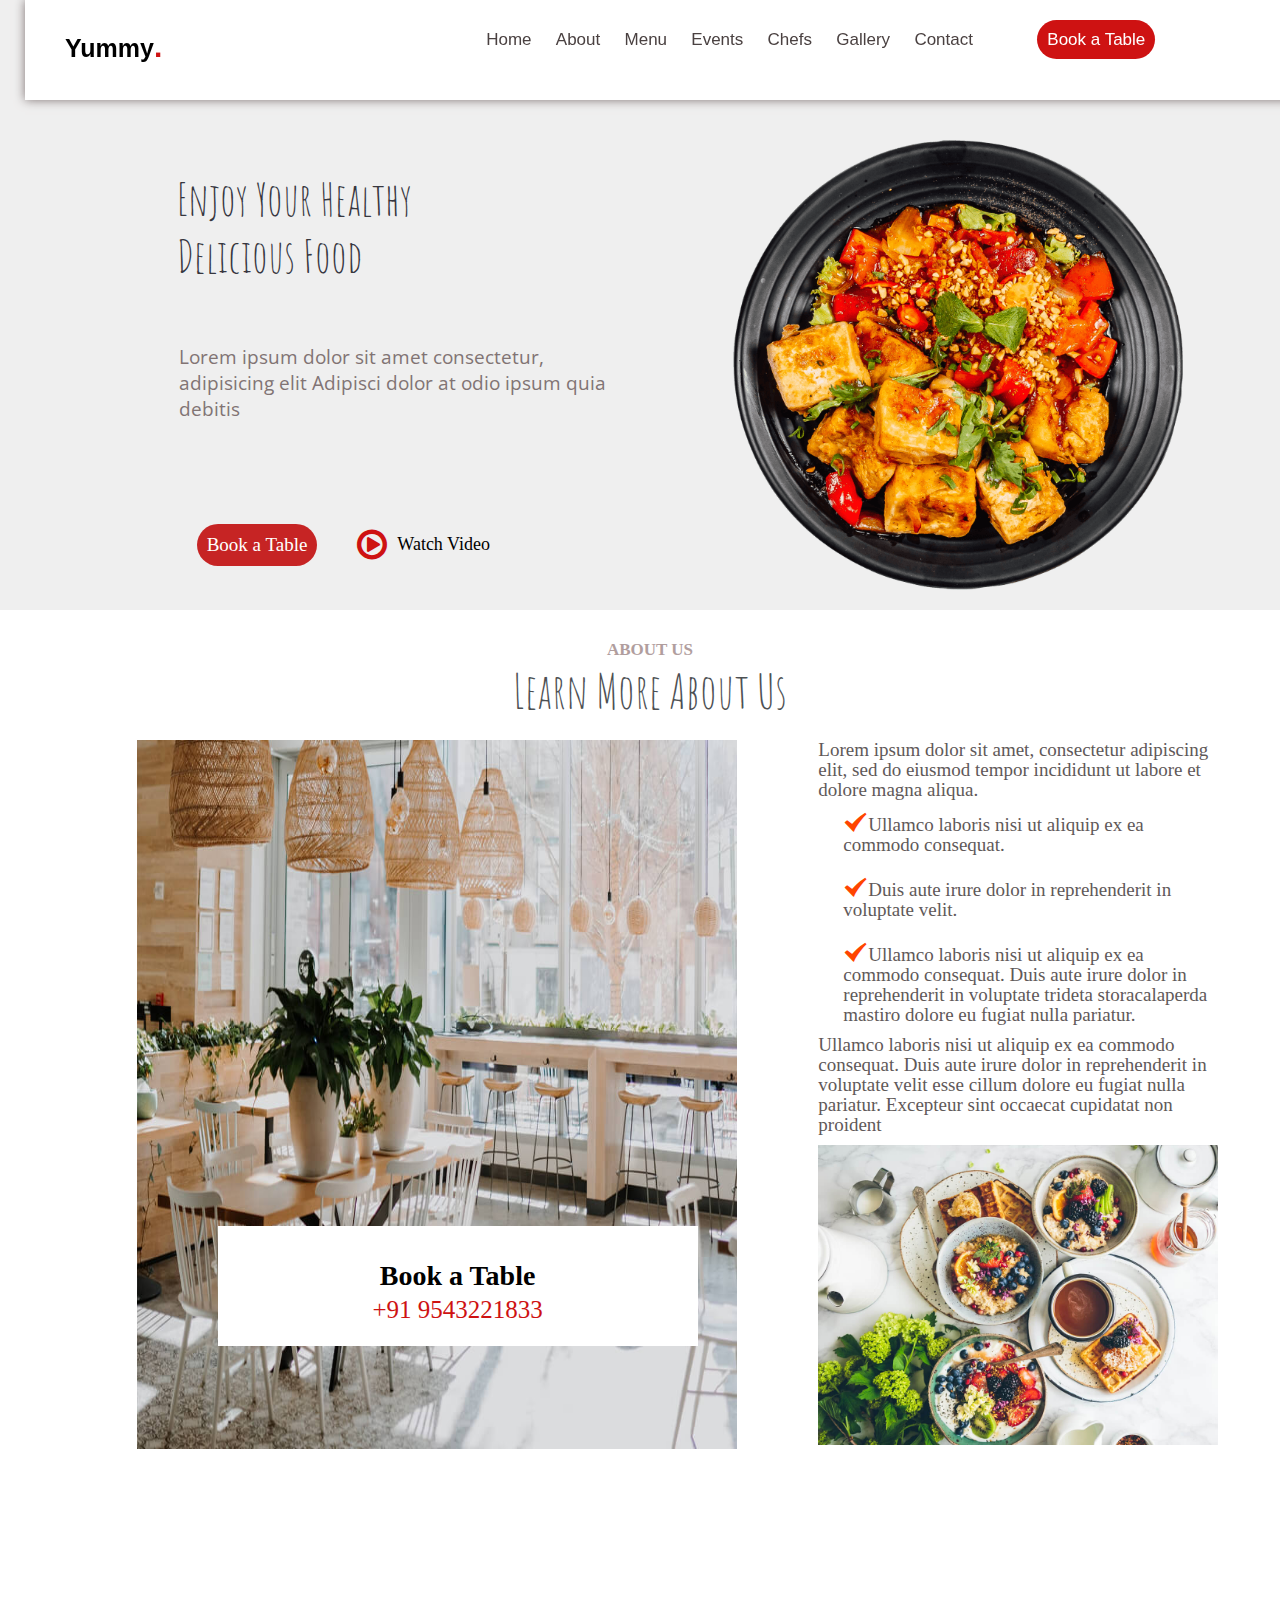
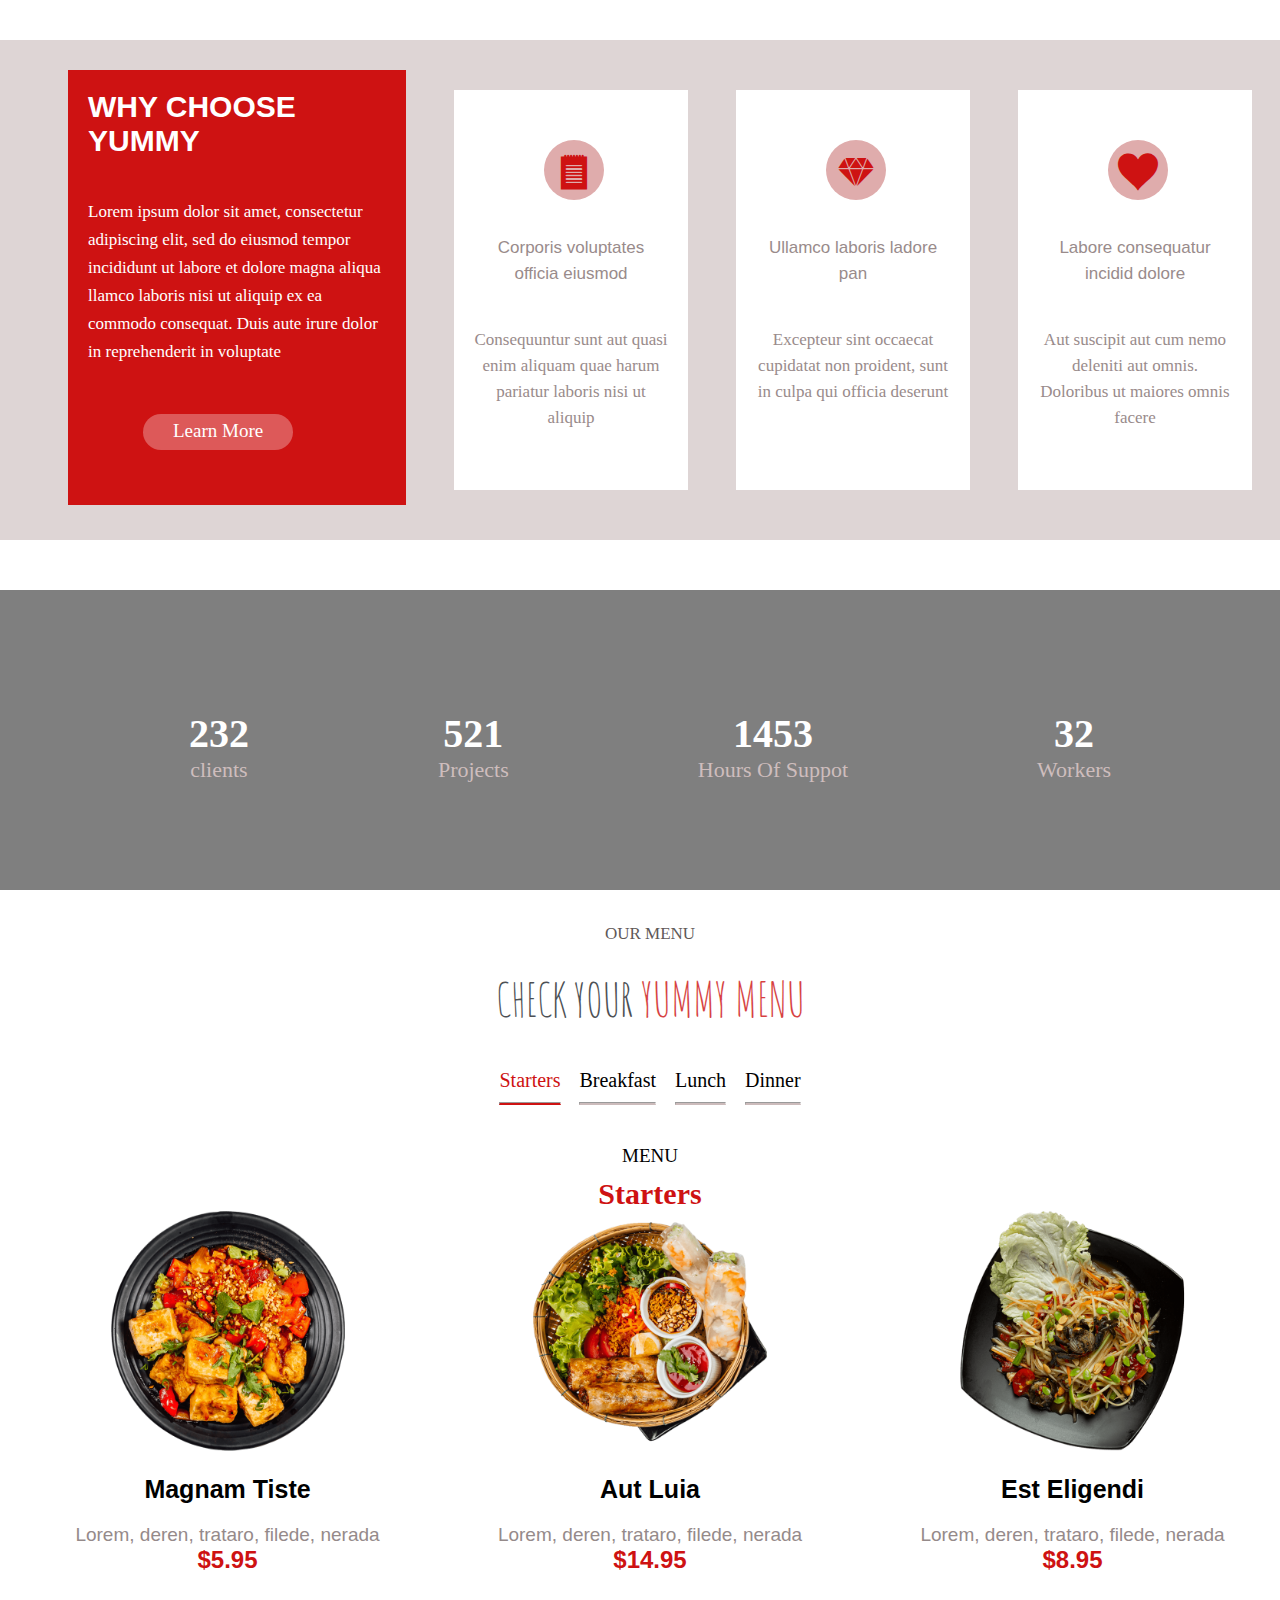
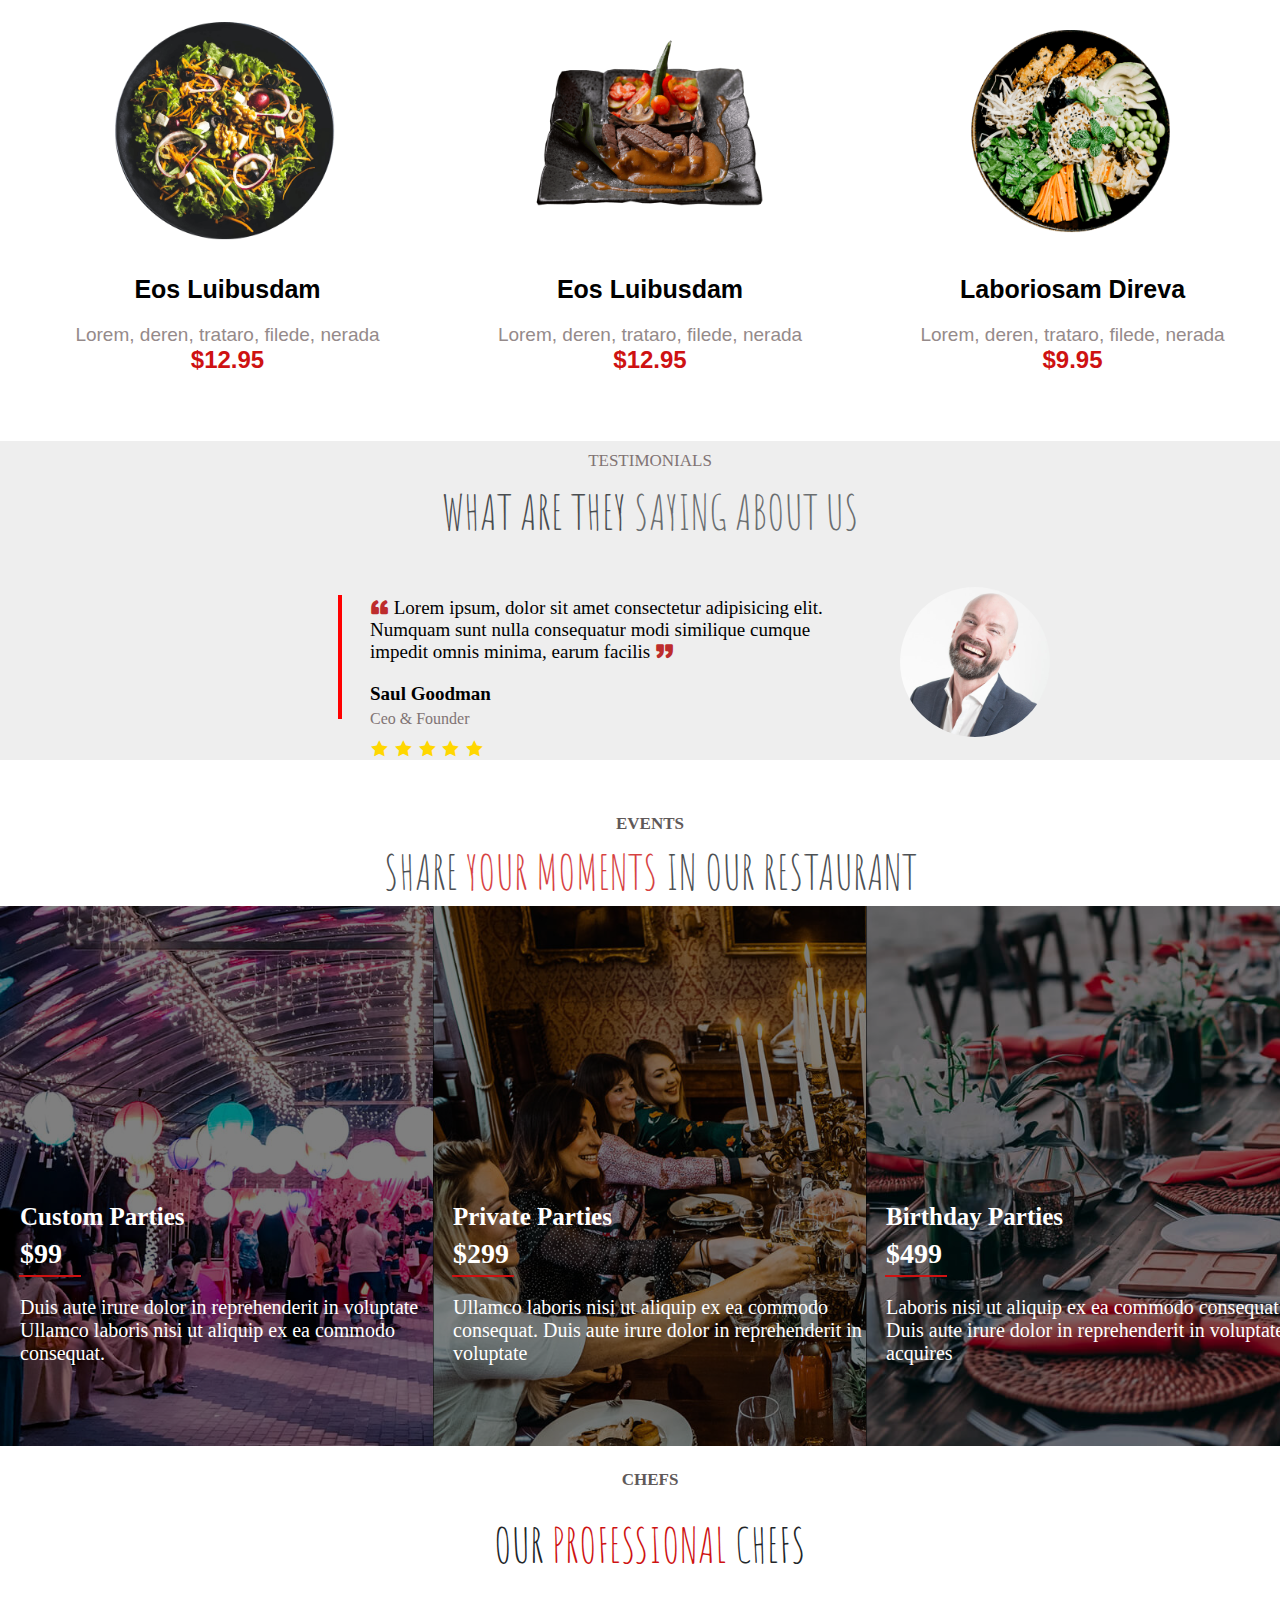
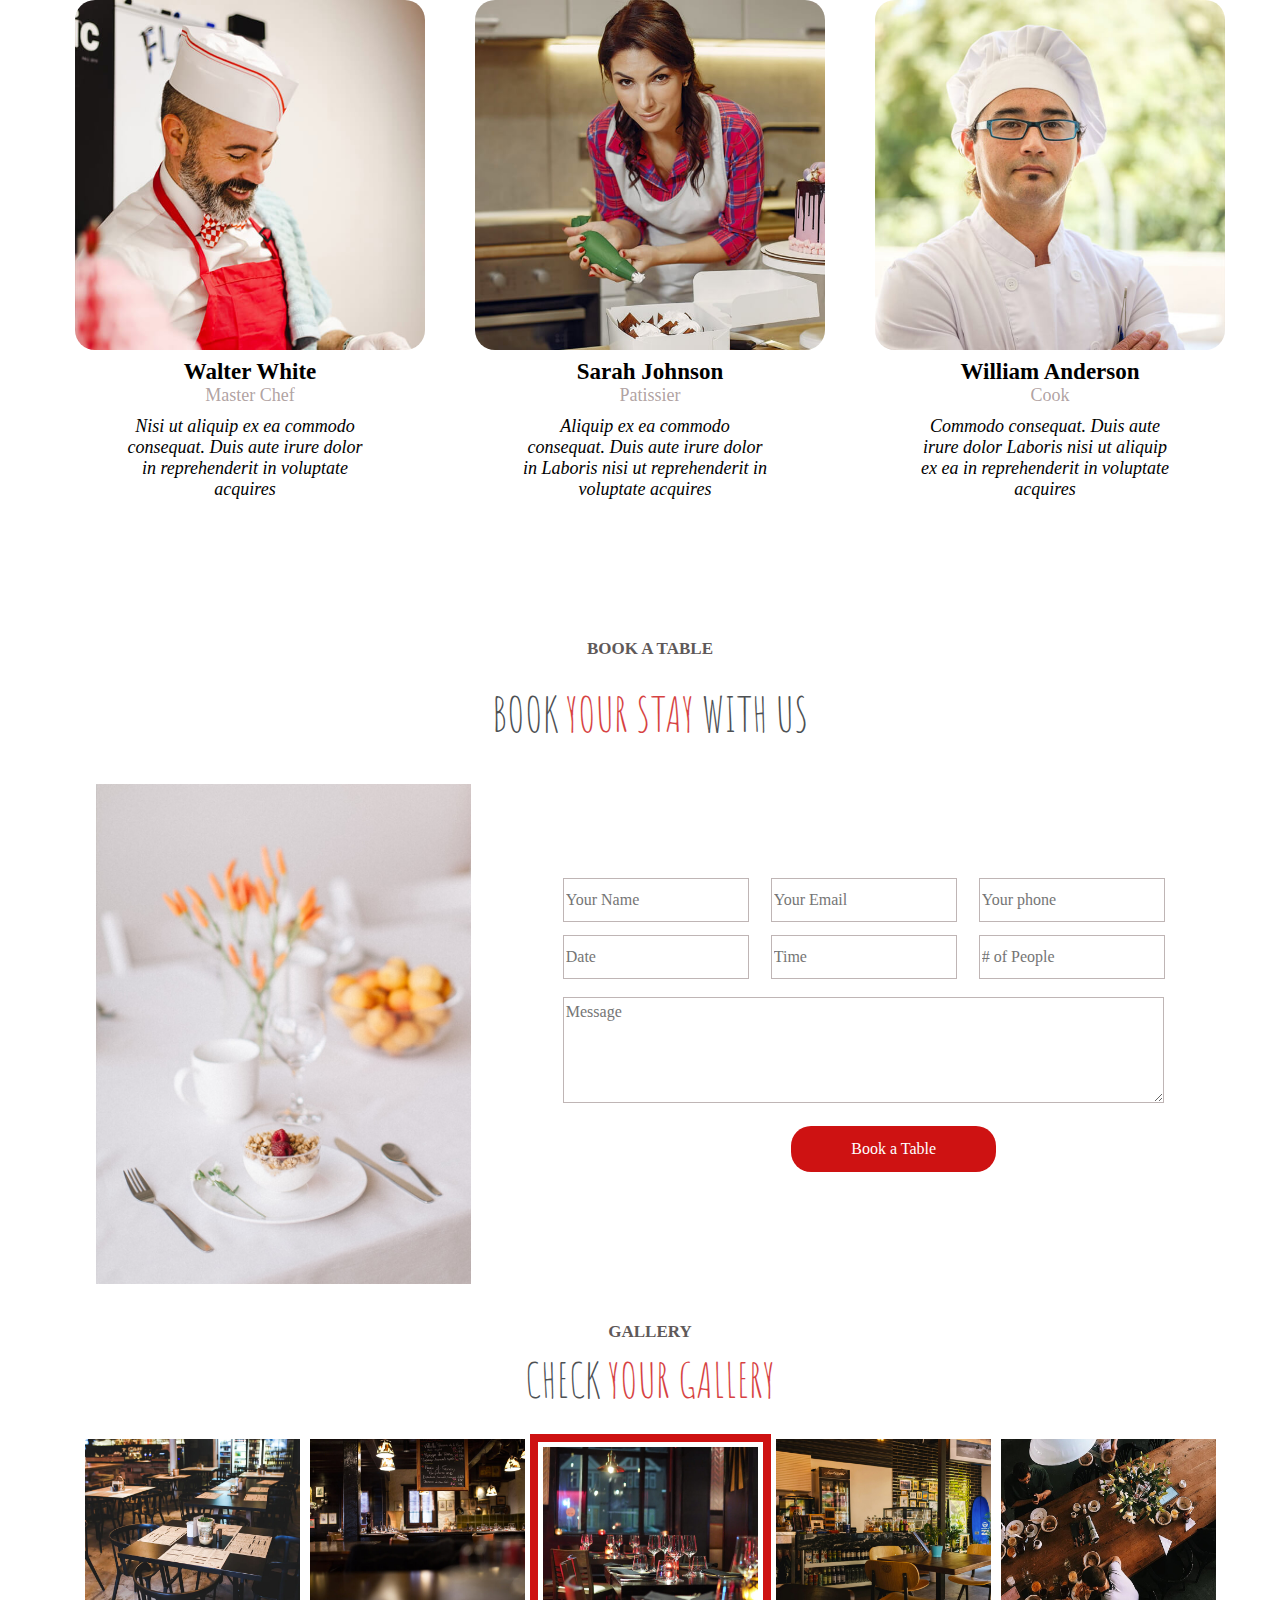
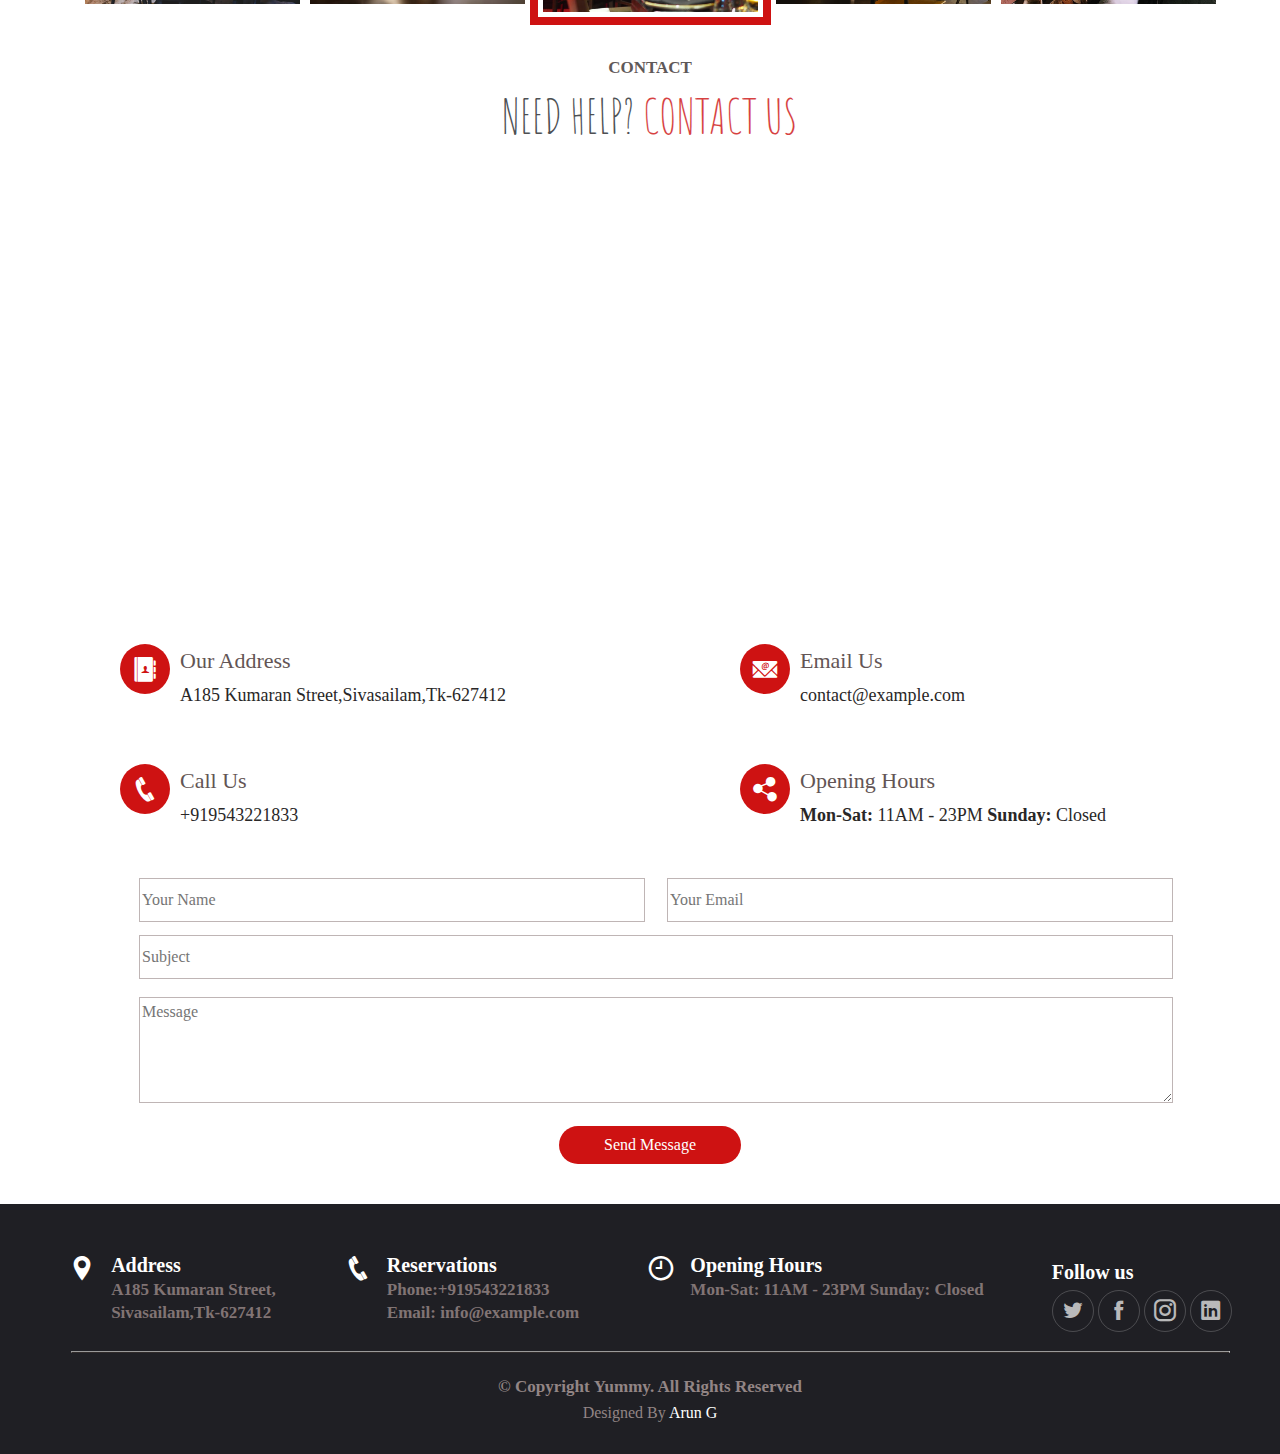
==== index.html @ 662a0ef7 "update" ====
<!DOCTYPE html>
<html>

<head>
    <!DOCTYPE html>
    <html lang="en">

    <head>
        <meta charset="UTF-8">
        <meta http-equiv="X-UA-Compatible" content="IE=edge">
        <meta name="viewport" content="width=device-width, initial-scale=1.0">
        <title> Yummy</title>
        <link rel="stylesheet" href="css/reset.css">
        <link rel="stylesheet" href="css/icofont.css">
        <link rel="stylesheet" href="css/main.css">
        <link rel="stylesheet"
            href="https://cdnjs.cloudflare.com/ajax/libs/font-awesome/4.7.0/css/font-awesome.min.css">
        <link rel="preconnect" href="https://fonts.googleapis.com">
        <link rel="preconnect" href="https://fonts.gstatic.com" crossorigin>
        <link href="https://fonts.googleapis.com/css2?family=Amatic+SC:wght@700&display=swap" rel="stylesheet">
        <link rel="preconnect" href="https://fonts.googleapis.com">
        <link rel="preconnect" href="https://fonts.gstatic.com" crossorigin>
        <link href="https://fonts.googleapis.com/css2?family=Amatic+SC:wght@700&family=Open+Sans:wght@300&display=swap"
            rel="stylesheet">
    </head>

<body>
    <section class="navigation">
        <div class="navigation-logo">
            <h3>Yummy<span><a href="">.</a></span></h3>
        </div>
        <div class="navigation-bar">
            <li class="active"><a href="#home">Home</a>

            </li>
            <li class="active"><a href="#about">About</a>

            </li>
            <li class="active"><a href="#menu">Menu</a>

            </li>
            <li class="active"><a href="#events">Events</a>

            </li>
            <li class="active"><a href="#chefs">Chefs</a>

            </li>
            <li class="active"><a href="#gallery">Gallery</a>

            </li>
            <li class="active"><a href="#contact">Contact</a>

            </li>



        </div>
        <div class="book-table"><a href="#">Book a Table</a>
        </div>
    </section>
    <section class="container">
        <section class="healthy" id="home">
            <div class="healthy-left">
                <h3>Enjoy Your Healthy Delicious Food</h3>
                <p>Lorem ipsum dolor sit amet consectetur, adipisicing elit
                    Adipisci dolor at odio ipsum quia debitis</p>

                <div class="book-watch">
                    <a class="book-a-table" href="btn-primary">Book a Table</a>
                    <i class="fa fa-play-circle-o" aria-hidden="true"></i>
                    <a class="watch-video" href="">Watch Video</a>
                </div>
            </div>
            <div class="healthy-image">
                <img class="paneer" src="./pic/paneer.png" width="100%" height="100%">
            </div>
        </section>

        <!-- ABOUT US -->
        <section class="about-us" id="about">
            <section class="about-header">
                <h2>ABOUT US</h2>
                <p>Learn More <span class="red-about">About Us</span></p>

            </section>
            <div class="about-leftright">
                <div class="about-left">
                    <img class="sunshine-img" src="./pic/sunshine.jpg" width="100%" height="100%">
                </div>
                <div class="about-whitebox">
                    <h2>Book a Table</h2>
                    <p>+91 9543221833</p>

                </div>
                <div class="about-right">
                    <div class="about-right-top">
                        <p>Lorem ipsum dolor sit amet, consectetur adipiscing elit,
                            sed do eiusmod tempor incididunt ut labore et dolore magna aliqua.</p>
                        <p class="points"><i class="icofont-tick-mark"></i>Ullamco laboris nisi ut aliquip ex ea commodo
                            consequat.</p>
                        <p class="points"><i class="icofont-tick-mark"></i>Duis aute irure dolor in reprehenderit in
                            voluptate velit.</p>
                        <p class="points"><i class="icofont-tick-mark"></i>Ullamco laboris nisi ut aliquip ex ea commodo
                            consequat.
                            Duis aute irure dolor in reprehenderit in voluptate
                            trideta storacalaperda mastiro dolore eu fugiat nulla pariatur.</p>
                        <p>Ullamco laboris nisi ut aliquip ex ea commodo consequat.
                            Duis aute irure dolor in reprehenderit in voluptate velit
                            esse cillum dolore eu fugiat nulla pariatur.
                            Excepteur sint occaecat cupidatat non proident</p>
                    </div>
                    <div class="about-right-bottom">
                        <img src="./pic/fruits.jpg" width="100%" height="100%">
                    </div>


                </div>
            </div>
        </section>
        <!-- WHY CHOOSE YUMMY -->
        <section class="why-choose-yummy">
            <div class="why-learn">
                <h2>WHY CHOOSE YUMMY</h2>
                <p>Lorem ipsum dolor sit amet, consectetur adipiscing elit,
                    sed do eiusmod tempor incididunt ut labore et dolore magna aliqua
                    llamco laboris nisi ut aliquip ex ea commodo consequat.
                    Duis aute irure dolor in reprehenderit in voluptate </p>
                <a href="#">Learn More</a>
            </div>
            <div class="why-choose-boxes2">
                <div class="box2-bg-color">
                    <i class="icofont-notepad"></i>
                </div>
                <p class="why-subtitle">Corporis voluptates officia eiusmod</p>
                <p>Consequuntur sunt aut quasi enim aliquam quae harum pariatur laboris nisi ut aliquip</p>
            </div>
            <div class="why-choose-boxes3">
                <div class="box3-bg-color">
                    <i class="icofont-diamond"></i>
                </div>
                <p class="why-subtitle">Ullamco laboris ladore pan</p>
                <p> Excepteur sint occaecat cupidatat non proident, sunt in culpa qui officia deserunt</p>
            </div>
            <div class="why-choose-boxes4">
                <div class="box4-bg-color">
                    <i class="icofont-heart-alt"></i>
                </div>
                <p class="why-subtitle">Labore consequatur incidid dolore</p>
                <p>Aut suscipit aut cum nemo deleniti aut omnis. Doloribus ut maiores omnis facere</p>
            </div>
        </section>
        <!-- NUMBERS -->
        <section class="numbers">
            <div class="number-bg-img">
                <div class="number-bg-color">
                    <div class="numbers-content">
                        <div class="four-numbers-1">
                            <h6>232</h6>
                            <p>clients</p>
                        </div>
                        <div class="four-numbers-2">
                            <h6>521</h6>
                            <p>Projects</p>
                        </div>
                        <div class="four-numbers-3">
                            <h6>1453</h6>
                            <p>Hours Of Suppot</p>
                        </div>
                        <div class="four-numbers-4">
                            <h6>32</h6>
                            <p>Workers</p>
                        </div>
                    </div>
                </div>
            </div>
        </section>
        <!-- CHECK YOUR YUMMY MENU -->

        <section class="check-yummy" id="menu">
            <div class="check-yummy-header">
                <p class="our-menu">OUR MENU</p>
                <p class="check-your">CHECK YOUR <span class="yummy-menu"> YUMMY MENU</span></p>
                <div class="check-list">
                    <div class="starters">Starters
                        <hr class="food-line">
                    </div>
                    <div class="breakfast">Breakfast
                        <hr class="food-underline">
                    </div>
                    <div class="lunch">Lunch
                        <hr class="food-underline">
                    </div>
                    <div class="dinner">Dinner
                        <hr class="food-underline">
                    </div>
                </div>
                <div class="starter-heading">
                    <p class="menu">MENU</p>
                    <h5>Starters</h5>
                </div>
                <div class="starter-item">
                    <div class="menu-item">
                        <img src="./pic/menu-item1.png" width="60%" height="60%">
                        <h6>Magnam Tiste</h6>
                        <p> Lorem, deren, trataro, filede, nerada</p>
                        <span class="rate">$5.95</span>
                    </div>
                    <div class="menu-item">
                        <img src="./pic/menu-item-2.png" width="60%" height="60%">
                        <h6>Aut Luia </h6>
                        <p> Lorem, deren, trataro, filede, nerada</p>
                        <span class="rate">$14.95</span>
                    </div>
                    <div class="menu-item">
                        <img src="./pic/menu-item3.png" width="60%" height="60%">
                        <h6>Est Eligendi</h6>
                        <p> Lorem, deren, trataro, filede, nerada</p>
                        <span class="rate">$8.95</span>
                    </div>
                    <div class="menu-item">
                        <img src="./pic/menu-item4.png" width="60%" height="60%">
                        <h6>Eos Luibusdam</h6>
                        <p>Lorem, deren, trataro, filede, nerada</p>
                        <span class="rate"> $12.95</span>
                    </div>
                    <div class="menu-item">
                        <img src="./pic/menu-item5.png" width="60%" height="60%">
                        <h6>Eos Luibusdam</h6>
                        <p>Lorem, deren, trataro, filede, nerada</p>
                        <span class="rate">$12.95</span>
                    </div>
                    <div class="menu-item">
                        <img src="./pic/menu-item6.png" width="60%" height="60%">
                        <h6>Laboriosam Direva </h6>
                        <p>Lorem, deren, trataro, filede, nerada</p>
                        <span class="rate"> $9.95</span>
                    </div>
                </div>
            </div>
        </section>

        <!-- TESTIMONIAL -->
        <section class="testimonial">
            <div class="testi-header">
                <p class="testi-title">TESTIMONIALS</p>
                <p class="testi-what">WHAT ARE THEY <span class="testi-saying">SAYING ABOUT US</span></p>
            </div>
            <div class="testi-content">
                <div class="testi-vr-text">
                    <div class="testi-vr-line"></div>
                    <div class="testi-text">
                        <p><i class="icofont-quote-left"></i> Lorem ipsum, dolor sit amet consectetur adipisicing elit.
                            Numquam sunt nulla consequatur modi similique cumque impedit omnis minima, earum facilis
                            <i class="icofont-quote-right"></i>
                        </p>
                        <h5>Saul Goodman</h5>
                        <p class="testi-ceo">Ceo & Founder</p>

                        <div class="testi-staricon">
                            <i class="icofont-star"></i>
                            <i class="icofont-star"></i>
                            <i class="icofont-star"></i>
                            <i class="icofont-star"></i>
                            <i class="icofont-star"></i>
                        </div>
                    </div>
                </div>
                <div class="testi-img">
                    <img src="./pic/testimonials-1.jpg" width="100%" height="100%">
                </div>
            </div>

        </section>

        <!-- EVENTS -->
        <section class="events" id="events">
            <div class="events-header">
                <h6>EVENTS</h6>
                <p>SHARE<span class="events-moments"> YOUR MOMENTS </span>IN OUR RESTAURANT</p>
            </div>

            <div class="events-images">
                <div class="events1">
                    <div class="events-img1">
                        <div class="events-bg-color"></div>
                    </div>
                    <div class="events-parties">
                        <h5>Custom Parties</h5>
                        <span>$99</span>
                        <p>Duis aute irure dolor in reprehenderit in voluptate
                            Ullamco laboris nisi ut aliquip ex ea commodo consequat.
                        </p>
                    </div>

                </div>
                <div class="events2">
                    <div class="events-img2">
                        <div class="events-bg-color"></div>
                    </div>
                    <div class="events-parties">
                        <h5> Private Parties </h5>
                        <span>$299</span>
                        <p>Ullamco laboris nisi ut aliquip ex ea commodo consequat.
                            Duis aute irure dolor in reprehenderit in voluptate</p>

                    </div>
                </div>
                <div class="events3">
                    <div class="events-img3">
                        <div class="events-bg-color"></div>
                    </div>
                    <div class="events-parties">
                        <h5>Birthday Parties</h5>
                        <span>$499</span>

                        <p> Laboris nisi ut aliquip ex ea commodo consequat.
                            Duis aute irure dolor in reprehenderit in voluptate acquires</p>
                    </div>
                </div>
            </div>
        </section>

        <!-- CHEFS -->

        <section class="chefs" id="chefs">
            <div class="chefs-header">
                <h6>CHEFS</h6>
                <p>OUR <span> PROFESSIONAL </span> CHEFS</p>
            </div>
            <div>
                <div class="chefs-about">
                    <div class="chefs-1st-box">
                        <div class="chefs-about-seperate">
                            <div class="chefs-img">
                                <img src="./pic/chefs-1.jpg" width="350px" height="350px">
                                <div class="chefs-icon">
                                    <a href=""> <i class="icofont-twitter"></i></a>
                                    <a href=""> <i class="icofont-facebook"></i></a>
                                    <a href=""> <i class="icofont-instagram"></i></a>
                                    <a href=""> <i class="icofont-linkedin"></i></a>
                                </div>
                            </div>

                            <div class="chefs-content1">
                                <h6>Walter White</h6>
                                <span>Master Chef</span>
                            </div>
                            <div class="chefs-content-para">
                                <p>Nisi ut aliquip ex ea commodo consequat.
                                    Duis aute irure dolor in reprehenderit in voluptate acquires</p>
                            </div>
                        </div>
                    </div>


                    <div>
                        <div class="chefs-2nd-box">
                            <div class="chefs-about-seperate">
                                <div class="chefs-img">
                                    <img src="./pic/chefs-2.jpg" width="350px" height="350px">
                                    <div class="chefs-icon">
                                        <a href=""> <i class="icofont-twitter"></i></a>
                                        <a href=""> <i class="icofont-facebook"></i></a>
                                        <a href=""> <i class="icofont-instagram"></i></a>
                                        <a href=""> <i class="icofont-linkedin"></i></a>
                                    </div>
                                </div>
                                <div class="chefs-content2">
                                    <h6>Sarah Johnson</h6>
                                    <span>Patissier</span>
                                </div>
                                <div class="chefs-content-para">

                                    <p>Aliquip ex ea commodo consequat.
                                        Duis aute irure dolor in Laboris nisi ut reprehenderit in voluptate acquires</p>
                                </div>
                            </div>
                        </div>
                    </div>

                    <div class="chefs-3rd-box">
                        <div class="chefs-about-seperate">
                            <div class="chefs-img">
                                <img src="./pic/chefs-3.jpg" width="350px" height="350px">
                                <div class="chefs-icon">
                                    <a href=""><i class="icofont-twitter"></i></a>
                                    <a href=""><i class="icofont-facebook"></i></a>
                                    <a href=""><i class="icofont-instagram"></i></a>
                                    <a href=""><i class="icofont-linkedin"></i></a>
                                </div>
                            </div>
                            <div class="chefs-content3">
                                <h6>William Anderson</h6>
                                <span>Cook</span>
                            </div>
                            <div class="chefs-content-para">

                                <p> Commodo consequat.
                                    Duis aute irure dolor Laboris nisi ut aliquip ex ea in reprehenderit in voluptate
                                    acquires</p>
                            </div>
                        </div>
                    </div>
                </div>
            </div>
        </section>

        <section class="book-your-stay">
            <div class="book-your-stay-header">
                <h6>BOOK A TABLE</h6>
                <p>BOOK<span> YOUR STAY </span>WITH US</p>
            </div>
            <div class="book-your-stay-whole">
                <div class="book-your-stay-left">
                    <img src="./pic/reservation.jpg" width="375px" height="500px">
                </div>
                <div class="book-your-stay-right">
                    <div class="book-your-stay-details">

                        <input type="text" placeholder="Your Name">

                        <input type="text" placeholder="Your Email">

                        <input type="text" placeholder="Your phone">

                        <input type="text" placeholder="Date">

                        <input type="text" placeholder="Time">

                        <input type="number" placeholder="# of People">

                        <textarea type="text" placeholder="Message"></textarea>

                    </div>
                    <div class="book-your-section-table">
                        <a href="#">Book a Table</a>
                    </div>

                </div>
            </div>
            <div></div>
        </section>

        <section class="gallery" id="gallery">
            <div class="gallery-header">
                <h6>GALLERY</h6>
                <p>CHECK <span> YOUR GALLERY</span></p>
            </div>
            <div class="gallery-image">
                <img src="./pic/gallery-1.jpg" width="215px" height="165px">
                <img src="./pic/gallery-2.jpg" width="215px" height="165px">
                <img class="gallery-img3" src="./pic/gallery-3.jpg" width="215px" height="165px">
                <img src="./pic/gallery-4.jpg" width="215px" height="165px">
                <img src="./pic/gallery-5.jpg" width="215px" height="165px">
            </div>
            <div></div>
        </section>

        <!--CONTACT  -->
        <section class="contact" id="contact">
            <div class="contact-header">
                <h6>CONTACT</h6>
                <p> NEED HELP? <span> CONTACT US </span></p>

            </div>
            <div class="google-map">
                <iframe
                    src="https://www.google.com/maps/embed?pb=!1m18!1m12!1m3!1d15772.128743471194!2d77.33632561630859!3d8.783042005247383!2m3!1f0!2f0!3f0!3m2!1i1024!2i768!4f13.1!3m3!1m2!1s0x3b04303a6b3d0dbf%3A0xd566bd10bfb5b47f!2sSivasaailam%2C%20Tamil%20Nadu%20627412!5e0!3m2!1sen!2sin!4v1658298157027!5m2!1sen!2sin"
                    width="600" height="450" style="border:0;" allowfullscreen="" loading="lazy"
                    referrerpolicy="no-referrer-when-downgrade"></iframe>
            </div>
            <div class="contact-content">
                <div class="contact-content-details">
                    <div class="contact-icon-bg">
                        <i class="icofont-address-book"></i>
                    </div>
                    <p>Our Address <br><span>A185 Kumaran Street,Sivasailam,Tk-627412</span></p>
                </div>
                <div class="contact-content-details">
                    <div class="contact-icon-bg">
                        <i class="icofont-email"></i>
                    </div>
                    <p>Email Us <br> <span>contact@example.com</span></p>
                </div>
                <div class="contact-content-details">
                    <div class="contact-icon-bg">
                        <i class="icofont-phone"></i>
                    </div>
                    <p>Call Us <br><span>+919543221833</span></p>
                </div>
                <div class="contact-content-details">
                    <div class="contact-icon-bg">
                        <i class="icofont-share"></i>
                    </div>
                    <p>Opening Hours <br><span><b> Mon-Sat: </b>11AM - 23PM<b> Sunday:</b> Closed</span></p>
                </div>
            </div>
            <div class="contact-form">
                <input class="contact-name" type="text" placeholder="Your Name">
                <input class="contact-name" type="text" placeholder="Your Email">
                <input class="contact-subject" type="text" placeholder="Subject">
                <textarea class="contact-message" type="text" placeholder="Message"></textarea>
            </div>
            <div class="contact-send-msg">
                <a href="#">Send Message</a>
            </div>

        </section>

        <!--COPYRIGHTS -->
        <section class="copyright">
            <div class="copyright-section">
                <div class="copyright-content">
                    <div class="copyright-text">
                        <i class="icofont-location-pin"></i>
                        <p></i>Address <br><span>A185 Kumaran
                                Street,<br>Sivasailam,Tk-627412</span></p>
                    </div>
                    <div class="copyright-text">
                        <i class="icofont-phone"></i>
                        <p> Reservations <br><span><b> Phone:</b>+919543221833
                                <br><b>Email:</b> info@example.com</span></p>
                    </div>
                    <div class="copyright-text">
                        <i class="icofont-clock-time"></i>
                        <p>Opening Hours <br><span><b> Mon-Sat: </b>11AM - 23PM<b>
                                    Sunday:</b> Closed</span></p>
                    </div>
                    <div class="copyright-follow">
                        <p>Follow us</p>
                        <div class="copyright-follow-icon">

                            <a href="" class="twitter"><i class="icofont-twitter"></i></a>

                            <a href="" class="fb"><i class="icofont-facebook"></i></a>

                            <a href="" class="insta"><i class="icofont-instagram"></i></a>

                            <a href="" class="linkedin"><i class="icofont-linkedin"></i></a>
                        </div>
                    </div>
                </div>
                <hr class="copyright-line">
                <div class="copyright-last">

                    <h6>© Copyright <b>Yummy.</b> All Rights Reserved</h6>
                    <p>Designed By <span>Arun G</span></p>
                </div>

            </div>
            </div>
        </section>
    </section>

</body>

</html>
---- css/main.css ----
.container{
    width: 1300px;
    margin: auto;
}
.navigation{
    display: flex;
    justify-content: space-between;
    width: 1300px;
    height: 100px;
    margin-left: 25px; 
    font-family: "Inter", sans-serif;;
    position: fixed;
    z-index: 99;
    box-shadow: #817474 0px 0px 10px;
    background-color: #fff;
}
.navigation-logo{
    padding: 20px;
    width: 400px;
    font-size: 25px;
    font-weight: 400;
    color: rgb(0,0,0);
    margin:10px 0px 0px 20px;
}
.navigation-logo span a{
    color: #ce1212;
    font-size: larger;
    text-decoration: none;
}
.navigation-bar{
    position: relative;
    display: flex;
    width: 600px;
    justify-content: space-evenly;
    padding: 20px;
    margin-top: 10px;
    list-style: none;
    font-size: 17px;
}
.book-table {
    width: 300px;
    padding: 20px;
    margin-top: 10px;
}
.book-table a{
    text-decoration: none;
    color: #fff;
    background-color: #ce1212;
    text-decoration: none;
    border-radius: 22px;
    padding: 10px;
    font-size: 17px;
}
.book-table a:hover{
    background-color: #bc4343;
    transition: 0.6s;
}
.active{
    position: relative;
}
.active::after{
    content:"";
    display: inline-block;
    position: absolute;
    bottom: 20px;
    left: 0;
    width: 0;
    height: 2px;
    background-color: #ce1212;
    transition: all 0.2s;
}
.active:hover:after{
    width: 100%;
}
.navigation-bar li a{
    text-decoration: none;
    color: rgb(74, 65, 65);
}
.navigation-bar li a:hover{
    color: rgb(0, 0, 0);
    font-weight: 510;
    
}
.navigation-bar li:hover .line {
    transition: 0.5s;
    opacity: 1;
    border:1px solid #ce1212;
    width: 50px;
}
.healthy {
    background-color: #EEEE;
    padding-top: 110px;
    display: flex;
    justify-content: space-evenly;
    width:1300px;
    height: 500px;
}
.healthy-left{
    width: 500px;
}
.healthy-left h3{
    font-size: 45px;
    color: #37373f;
    padding: 60px;
    width: 300px;
    font-family: "Amatic SC", sans-serif;
    font-weight: 400;
}
.healthy-left p{
    margin-left: 62px;
    font-size: 19px;
    color: rgb(129, 116, 116);
    font-family:"Open Sans", system-ui, -apple-system, "Segoe UI", 
    Roboto, "Helvetica Neue", Arial, "Noto Sans", "Liberation Sans", 
    sans-serif, "Apple Color Emoji",
    "Segoe UI Emoji", "Segoe UI Symbol", "Noto Color Emoji";

}
.book-watch{
    padding: 30px 0px 0px 80px;
    display: flex;
}
.book-a-table{
    color: #fff;
    background-color: #c62424;
    text-decoration: none;
    border-radius: 22px;
    font-size: 19px;
    text-align: center;
    margin-top: 72px;
    padding: 10px;
}
.book-watch .book-a-table:hover{
    background-color: #bc4343;
    transition: 0.6s;
}
.watch-video:hover{
    color: #ce1212;
    transition: 0.6s;
}
.book-watch i{
    margin:75px 0px 0px 40px ;
    font-size: 35px;
    color:#ce1212;
}
.watch-video{
    color: rgb(0,0,0);
    font-size: 18px;
    transition: 0.5s;
    text-decoration: none;
    padding: 10px;
    margin-top:72px ;
}   
.healthy-right{
    width: 400px;
    height: 500px;
    padding: 30px;
}
.paneer{
    height: 450px;
    margin-top: 30px;
}
/* ABOUT US */
.about-us{
    width: 1300px;
    margin-top: 30px;
    height: 1000px;
}
.about-header{
    text-align: center;
    color:black;
    height: 100px;
    width: 100%;
}
.about-header h2{
    font-size: 17px;
    color: rgb(177, 158, 158);
}
.about-header p{
    font-size: 48px;
    font-weight: 400; 
    color: #212529;;  
    font-family: "Amatic SC", sans-serif;
    opacity: 0.8;
}
.red-about{
    color: #c62424;
    font-weight: 400; 
    color: #212529;;  
    font-family: "Amatic SC", sans-serif;
}
.about-leftright{
    display: flex;
    justify-content: space-evenly;
}
.about-left{
    width: 600px;
    margin-left: 55px;
    position: relative;
    top: 0;
    right: 0;
}
.about-whitebox{
    background-color: #fff; 
    width: 480px;
    height: 120px;
    position: absolute;
    left: 17%;
    margin-top: 38%;
    text-align: center;
}
.about-whitebox h2{
    color: rgb(0, 0, 0);
    font-size: 28px;
    line-height: 40px;
    margin-top: 30px;
}
.about-whitebox p{
    color:#ce1212;
    font-size: 25px;
}
.about-right{
    width: 400px;
    color: #5f5959;

}
.points{
    padding: 10px;
    margin-left: 15px;
}
.icofont-tick-mark{
    font-size: 25px;
    color: #ff4500;
}
.about-right-top p{
    font-size: 19px;
    line-height:20px ;
}
.about-right-bottom{
    margin-top: 10px;
}
/* WHY CHOOSE YUMMY */
.why-choose-yummy{
    width: 1300px;
    display: flex;
    height: 500px;
    justify-content: space-evenly;
    background-color: rgba(146, 117, 117, 0.3);
}
.why-learn{
    width: 26%;
    height: 435px;
    background-color: #ce1212;
    color: #fff;
    margin:30px 0px 0px  20px;
}
.why-learn h2{
    font-size: 30px;
    padding: 20px;
    font-family:  "Inter", sans-serif;
} 
.why-learn p{
    font-size: 17px;
    padding: 20px;
    line-height: 28px;
}
.why-learn a{
    background-color: rgba(255, 255, 255, 0.3);
    display: inline-block;
    font-size: 19px;
    padding: 6px 30px 8px 30px;
    margin:28px 0px 0px 75px;
    border-radius: 20px;
    text-decoration: none;
    color: #fff;
}
.why-learn a:hover{
    color: #bd2c2c;
    background-color: #fff;
    transition: all ease-in-out 0.4s;
}
.why-choose-boxes2,
.why-choose-boxes3,
.why-choose-boxes4{
    width: 18%;
    height: 400px;
    background-color:#fff;
    margin-top: 50px;
    text-align: center;
}
.why-subtitle{
    padding: 20px;
    font-family:  "Inter", sans-serif;
    margin-top: 65px;
    color: rgb(0, 0, 0)
}
.why-choose-boxes2 p,
.why-choose-boxes3 p,
.why-choose-boxes4 p{
    font-size: 17px;
    padding: 20px;
    line-height: 26px;
    color: #998b8b;
}
.icofont-notepad,
.icofont-diamond,
.icofont-heart-alt{
    color: #ce1212;
    align-items: center;
    font-size: 40px;
    position: absolute;
    top: 12px;
    left: 10px;
}
.box2-bg-color,
.box3-bg-color,
.box4-bg-color{
    background-color: #dfacac;
    position: relative;
    left: 90px;
    top: 50px;
    border-radius: 50px;
    height: 60px;
    width: 60px;

}
.why-choose-boxes2:hover,
.why-choose-boxes3:hover,
.why-choose-boxes4:hover {
    transform: scale(1.1);
    transition:0.8s all ;
}
.numbers{
    width: 1300px;
}
.number-bg-img{
    background-image:url('../pic/fruits.jpg');
    width: 1300px;
    background-size: cover;
    background-attachment: fixed;
    height: 300px;
}
.number-bg-color{
    background-color: rgba(0, 0, 0, 0.5);
    width: 1300px;
    height:300px ;
}
.numbers-content{
    display: flex;
    justify-content: space-evenly;
    margin-top: 50px;
    text-align: center;
}
.four-numbers-1 h6,
.four-numbers-2 h6,
.four-numbers-3 h6,
.four-numbers-4 h6
{
  color: #fff;
  margin-top: 120px;
  font-size: 40px;
}
.four-numbers-1 p,
.four-numbers-2 p,
.four-numbers-3 p,
.four-numbers-4 p{
    color: rgb(206, 189, 189);
    font-size: 22px;
}
/* CHECK YOUR YUMMY MENU */
.check-yummy{
    width: 1300px;
}
.check-yummy-header{
    text-align: center;
    margin-top: 10px;
}
.our-menu{
    font-size: 17px;
    padding: 20px;
    line-height: 28px;
    color: #5f5959;
}
.check-your{
    font-size: 46px;
    font-weight: 400; 
    color: #212529;;  
    font-family: "Amatic SC", sans-serif;
    opacity: 0.8;
}
.yummy-menu{
    color: #ce1212;
    font-size: 48px;
    font-weight: 400; 
    font-family: "Amatic SC", sans-serif;
}
.check-yummy-header h6{
    padding: 20px;
    font-size: 25px;
}
.check-list{
    display: flex;
    justify-content: space-around;
    width: 320px;
    margin:40px 0px 20px 490px;
    font-size: 20px;
}
.starters{
    color: #ce1212;
}
.food-line{
    border-bottom: 2px solid #ce1212;
}
.food-underline{
    border-bottom: 2px solid rgb(204, 187, 187);
}
.starters:hover,
.breakfast:hover,
.lunch:hover,
.dinner:hover{
    color: #ce1212;
}
.starters:hover hr
{
    color: #ce1212;
}

.breakfast:hover hr,
.lunch:hover hr,
.dinner:hover hr{
    border-color: #fff;
}
.starter-heading{
    text-align: center;
}
.starter-heading .menu{
    font-size: 19px;
    padding: 10px;
}
.starter-heading h5{
    font-size: 30px;
    color: #ce1212;;
}
.starter-item{
    display: flex;
    width: 1300px;
    flex-wrap: wrap;
    justify-content: space-evenly;
}
.menu-item{
    width: 30%;
    height: 400px;
    font-family: "Inter", sans-serif;
}
.menu-item p{
    font-size: 19px;
    color: rgb(149, 138, 138);
}
.rate{
    color: #ce1212;
    font-size: 24px;
    font-weight: 700;
}
/* TESTIMONIALS */
.testimonial{
    width: 1300px;
    background-color: #eee;
    margin-top: 30px;
}
.testi-header{
    text-align: center;
}
.testi-title{
    font-size:  17px;
    color: rgb(129, 116, 116);
    padding: 10px;
}
.testi-what{
    font-size: 48px;
    font-weight: 400; 
    color: #212529;;  
    font-family: "Amatic SC", sans-serif;
    opacity: 0.8;
}
.testi-saying{
    color: #ce1212;
    font-size: 48px;
    font-weight: 400; 
    color: #212529;;  
    font-family: "Amatic SC", sans-serif;
    opacity: 0.8;
}
.testi-content{
    display: flex;
    width: 900px;
    margin:15px  0px 0px 300px ;
}
.testi-vr-text{
    display: flex;
    justify-content: center;
    margin: 40px 0px 0px 40px;
}
.testi-vr-line{
    height: 120px;
    outline: 2px solid #ff0000;
}
.testi-text{
    font-size: 19px;
}
.testi-text p,
.testi-staricon{
    margin-left: 30px;
    width: 500px;
}
.testi-text h5{
    margin: 20px 0px 0px 30px;
}
.testi-ceo{
    color: #817474;
    margin: 5px 30px;
    font-size: 16px;
}
.icofont-quote-left,
.icofont-quote-right{
    color: #bd2c2c;
}
.testi-staricon{
    color: #ffd700;
    margin-top: 10px;
}
.testi-img img{
   height: 150px;
   width:150px;
   border-radius: 100px;
   margin-top: 30px;
}
/* EVENTS */
.events{
    width: 1300px;
    margin-top: 30px;
}
.events-header{
    text-align: center;
    line-height: 28px;
}
.events-header h6{
    font-size: 17px;
    padding: 20px;
    line-height: 28px;
    color: #5f5959;
}
.events-header p{
    font-size: 48px;
    font-weight: 400; 
    color: #212529;;  
    font-family: "Amatic SC", sans-serif;
    padding-bottom: 20px;
    opacity: 0.8;
}
.events-moments{
    font-size: 48px;
    font-weight: 400;
    color: #ce1212;
    font-family: "Amatic SC", sans-serif;
}
.events-images{
    display: flex;
    width: 1300px;
    position: relative;
    top: 0;
    left: 0;
}
.events-img1{
    height: 540px;
    width: 433px;
    background-image: url("../pic/events-1.jpg");
    background-size: cover;
}
.events-img2{
    height: 540px;
    width: 433px;
    background-image: url("../pic/events-2.jpg");
    background-size: cover;
}
.events-img3{
    height: 540px;
    width: 433px;
    background-image: url("../pic/events-3.jpg");
    background-size: cover;
}
.events-bg-color{
    background-color: rgb(0, 0, 0);
    width: 434px;
    height: 540px;
    opacity: 0.5;
}
.events-parties{
    position: absolute;
    bottom: 15%;
    margin-left:20px;
    width: 434px;
}
.events-parties h5
{
    color: #fff;
    font-size: 25px;
    font-weight: 700;
}
.events-parties span{
    color: #fff;
    font-size: 28px;
    font-weight: 700;
    position: relative;
    display: inline-block;
    line-height: 45px;
}
.events-parties span::after{
    position: absolute;
    outline: solid 1.5px #ce1212;
    width:60px ;
    content: "";
    left: 0;
    bottom: 0;
    display: inline-block;
}
.events-parties p{
    color: #fff;
    font-size: 20px;
    margin-top: 20px;
}
.events-line{
    width: 50px;
    color: #ce1212;
    text-align: left;
}
/* CHEFS */
.chefs{
    width: 1300px;
}
.chefs-header{
    text-align: center;
}
.chefs-header h6{
    font-size: 17px;
    padding: 20px;
    line-height: 28px;
    color: #5f5959;
}
.chefs-header span{
    font-size: 48px;
    font-weight: 400;   
    font-family: "Amatic SC", sans-serif;
    color: #ce1212;
    
}
.chefs-header p{ 
    font-size: 48px;
    font-weight: 400; 
    color: #212529;;  
    font-family: "Amatic SC", sans-serif;
}
.chefs-about{
    display: flex;
    justify-content: center;
}
.chefs-img{
    padding: 5px; 
    box-sizing: border-box;
    position: relative;
}
.chefs-img img{
    border-radius: 20px;
}
.chefs-icon{
    position: absolute;
    right:0;
    top: 70px;
    display: flex;
    width: 50px;
    text-align: center;
    background-color: rgba(177, 161, 161, 0.2);
    flex-direction: column;
    border-radius: 10px;
    opacity: 0;
}
.chefs-about-seperate{
    margin-top: 20px;
   
}
.chefs-about-seperate:hover .chefs-icon{
    opacity: 1;
    transition: 2s all;
    margin-right: 10px;
}
.chefs-1st-box:hover .chefs-about-seperate,
.chefs-2nd-box:hover .chefs-about-seperate,
.chefs-3rd-box:hover .chefs-about-seperate{
    transform: scale(1.05);
    transition: 0.8s;
}
.chefs-1st-box,
.chefs-2nd-box,
.chefs-3rd-box{
    width: 380px;
    height: 600px;
    margin-left: 20px;
}
.chefs-icon a {
    display: inline-block;
    line-height: 30px;
    text-decoration: none;
    color: #635555;
    font-size: 20px;
}
.chefs-about-seperate{
    height: 540px;
    width: 360px;
}
.chefs-content1,
.chefs-content2,
.chefs-content3 {
    text-align: center;

}
.chefs-content1 h6,
.chefs-content2 h6,
.chefs-content3 h6{
    font-size: 23px;
}
.chefs-content1 span,
.chefs-content2 span,
.chefs-content3 span{
    font-size: 18px;
    color: rgba(171, 155, 155, 0.933);
}
.chefs-content-para {
    font-size: 18px;
    text-align: center;
    width: 250px;
    margin-left: 50px;
    font-style:italic;
    margin-top: 10px;
}
/* BOOK A TABLE */
.book-your-stay{
    width: 1300px;
}
.book-your-stay-header{
    text-align: center;
    margin-top: 20px;
}
.book-your-stay-header h6{
    font-size: 17px;
    padding: 20px;
    line-height: 28px;
    color: #5f5959;
}
.book-your-stay-header p{
    font-size: 48px;
    font-weight: 400; 
    color: #212529;;  
    font-family: "Amatic SC", sans-serif;
    padding-bottom: 20px;
    opacity: 0.8;
}
.book-your-stay-header span{
    font-size: 48px;
    font-weight: 400; 
    color: #ce1212;
    font-family: "Amatic SC", sans-serif;
}
.book-your-stay-whole{
    display: flex;
    justify-content: space-around;
}
.book-your-stay-left{
    width: 375px;
    margin-top: 20px;
}
.book-your-stay-left img{
    margin-left: 40px;
}
.book-your-stay-right{
    width: 700px;
}
.book-your-stay-details{
    margin-top: 100px;
}
input{
    width: 180px;
    height: 40px;
    margin: 15px 0px 0px 20px;
    font-family: inherit;
    font-size: inherit;
    outline:1px solid #bfb5b5;
    border: none;
}
textarea{
    width: 595px;
    height: 100px;
    margin: 20px;
    font-family: inherit;
    font-size: inherit;
    line-height: 1.5;
    outline:1px solid #bfb5b5;
    border: none;
}
.book-your-section-table {
    text-align: center;
}
.book-your-section-table a{
    color: #fff;
    padding: 14px 60px;
    font-family: inherit;
    font-size: inherit;
    text-decoration: none;
    border-radius: 20px;
    display: inline-block;
    background-color: #ce1212;

}
input:focus,
textarea:focus{
    outline: 1px solid #ce1212;
    border: none;
}
.book-your-section-table a:hover{
    background-color: #e51212;
    transition: 0.5s;
}
/* GALLERY */
.gallery{
    width: 1300px;
    margin-top: 10px;
}
.gallery-header{
    text-align: center;
    line-height: 28px;
}
.gallery-header h6{
    font-size: 17px;
    padding: 20px;
    line-height: 28px;
    color: #5f5959;
}
.gallery-header p{
    font-size: 48px;
    font-weight: 400; 
    color: #212529;  
    opacity: 0.8;
    font-family: "Amatic SC", sans-serif;
}
.gallery-header span{
    font-size: 48px;
    font-weight: 400;   
    font-family: "Amatic SC", sans-serif;
    color: #ce1212;
    font-family: "Amatic SC", sans-serif;
}
.gallery-image{
    display: flex;
    justify-content: center;
    width: 1300PX;
    margin-top: 40px;
    height: 180px;
}
.gallery-image img{
    padding: 5px;
}
.gallery-img3{
    border: 8px solid #ce1212;
}
/* CONTACT */
.contact{
    width: 1300px;
    margin-top: 20px;
}
.contact-header{
    text-align: center;
    line-height: 28px;
}
.contact-header h6{
    font-size: 17px;
    padding: 20px;
    line-height: 28px;
    color: #5f5959;
}
.contact-header p{
    font-size: 48px;
    font-weight: 400; 
    color: #212529;
    font-family: "Amatic SC", sans-serif;
    opacity: 0.8;
}
.contact-header span{
    font-size: 48px;
    font-weight: 400; 
    font-family: "Amatic SC", sans-serif;
    color: #ce1212;
    font-family: "Amatic SC", sans-serif;
}
.google-map{
    padding: 20px 100px;
}
.google-map iframe{ 
    width: 1120px;
}
.contact-content{
    display: flex;
    flex-wrap: wrap;
}
.contact-content-details{
    display: flex;
    width: 500px;
    height: 100px;
    margin: 0px 0px 0px 120px;
}
.contact-content-details i{
    font-size: 28px;
    color: #fff;
    position: absolute;
    left: 11px;
    top: 11px
}
.contact-icon-bg{
    background-color: #ce1212;
    height: 50px;
    width: 50px;
    border-radius: 50px;
    position: relative;
}
.contact-content-details{
    margin-top: 20px;
}
.contact-content-details p{
    font-size: 22px;
    color: #635555;
    margin-left: 10px;
    line-height: 1.5;
}
.contact-content-details p span{
    font-size: 18px;
    color: rgb(41, 39, 39);
}
.contact-form{
    margin-left: 120px;
}
.contact-name{
    width: 500px; 
}
.contact-subject,
.contact-message{
    width: 1028px;
}
.contact-send-msg{
    text-align: center;
}
.contact-send-msg a{
    display: inline-block;
    padding: 10px 45px ;
    background-color: #ce1212;
    color: #fff;
    font-size: inherit;
    font-family: inherit;
    text-decoration: none;
    border-radius: 30px;
}
/* COPYRIGHT */
.copyright{
    width: 1300px;
    margin-top: 40px;
    
}
.copyright-section{
    background-color: #1f1f24;
    height: 250px;
}
.copyright-content{
    display: flex;
    justify-content: space-evenly;
}
.copyright-text{
    margin-top: 50px;
    display: flex;
    margin-bottom: 20px;
}
.copyright-text i{
    color: #fff;
    font-size: 28px;
}
.copyright-text p{
    font-size: 20px;
    color: #fff;
    margin-left: 15px;
    font-weight: 600;
}
.copyright-text p span{
    color: #817474;
    font-size: 17px;
}
.copyright-follow{
    margin-top: 50px;
    line-height: 1.8;
}
.copyright-follow p{
    color: #fff;
    font-size: 20px;
    font-weight: 600;

}
.copyright-follow-icon a{
    align-items: center;
    width: 40px;
    height: 40px;
    font-size: 22px;
    border-radius: 50%;
    border: 1px solid rgba(255, 255, 255, 0.2);
    color: rgba(255, 255, 255, 0.7);
    text-decoration: none;
    display: inline-block; 
    text-align: center;
}
.copyright-follow-icon a:hover{
    border:1px solid #fff ;
    transition: 0.3s;
}
.copyright-last{
   text-align: center;
   color: #fff;
   margin-top: 20px;
   line-height: 1.6;
}
.copyright-last h6{
    color: #928585;
    font-size: 17px;
}
.copyright-last p{
    color: #928585;
}
.copyright-last span{
    color: #fff;
}
.copyright-line{
    width: 89%;
    border-bottom: 1px solid rgb(47, 42, 42);
}
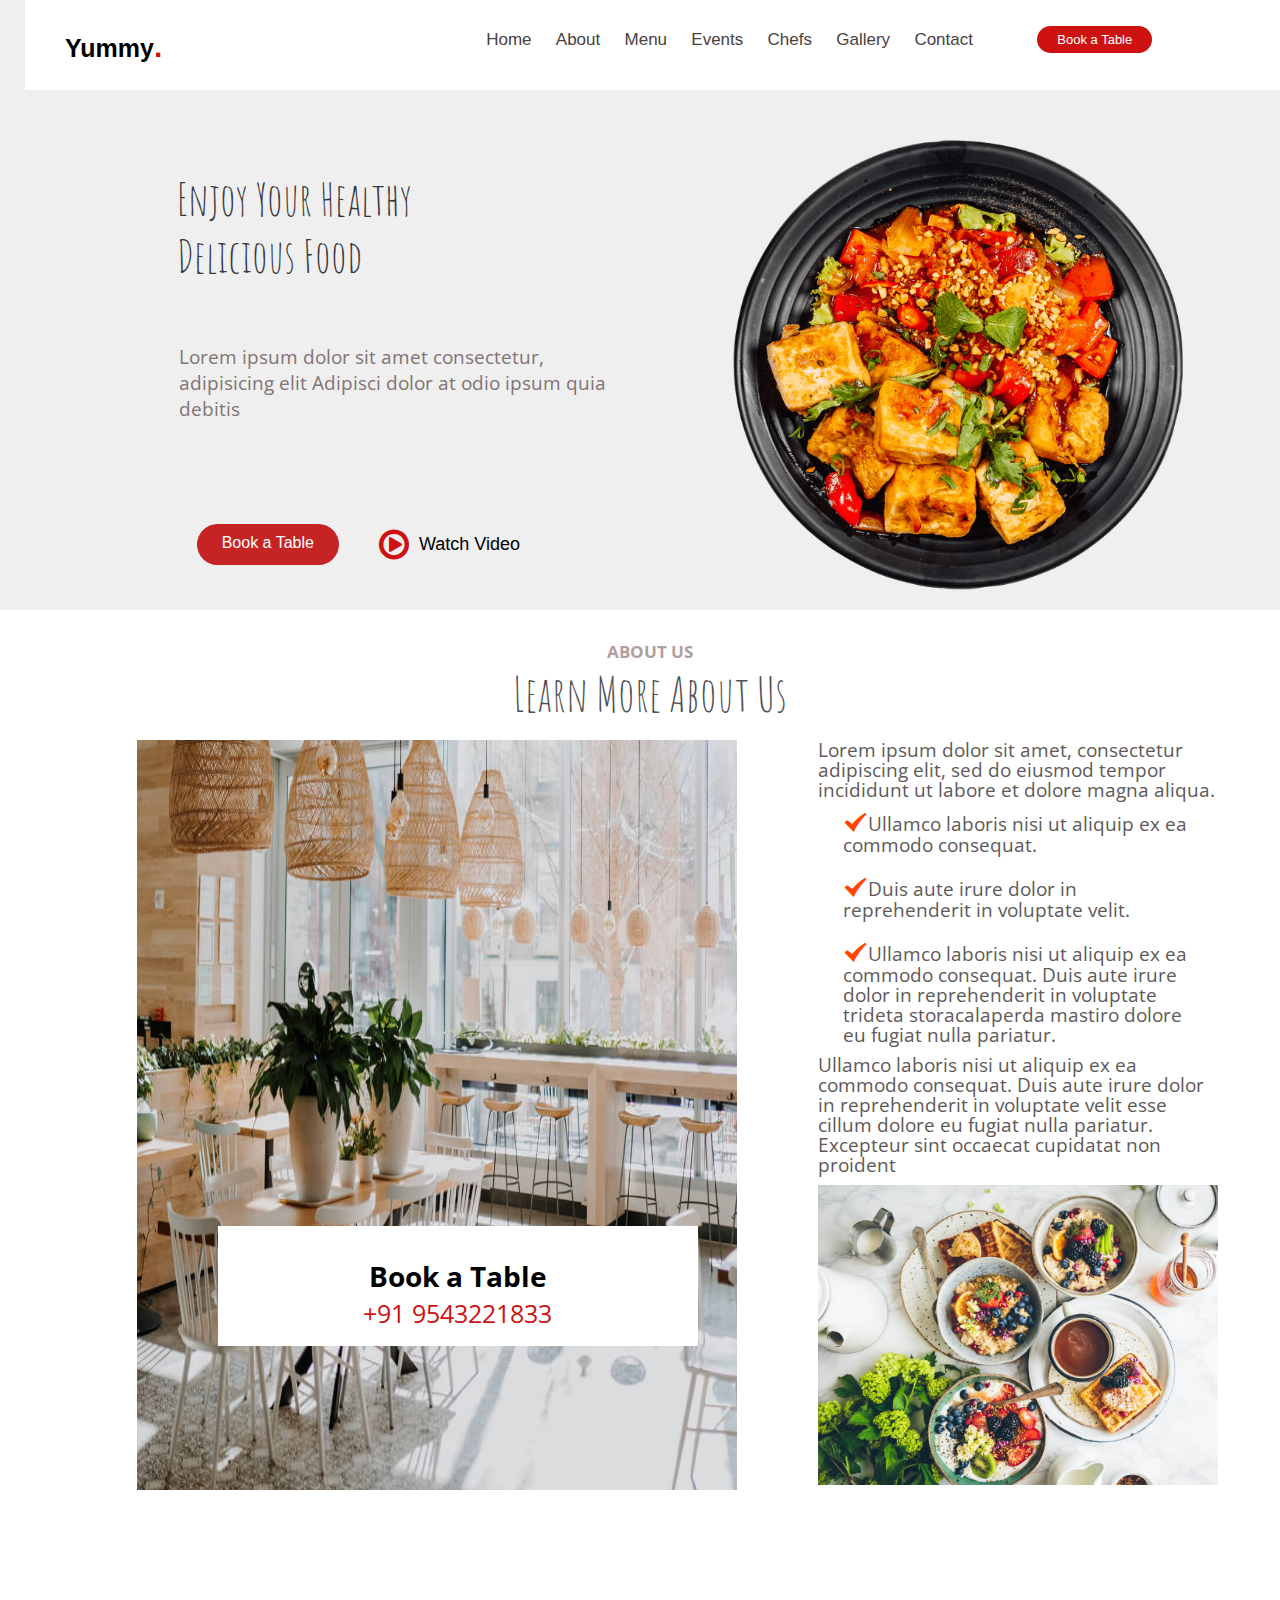
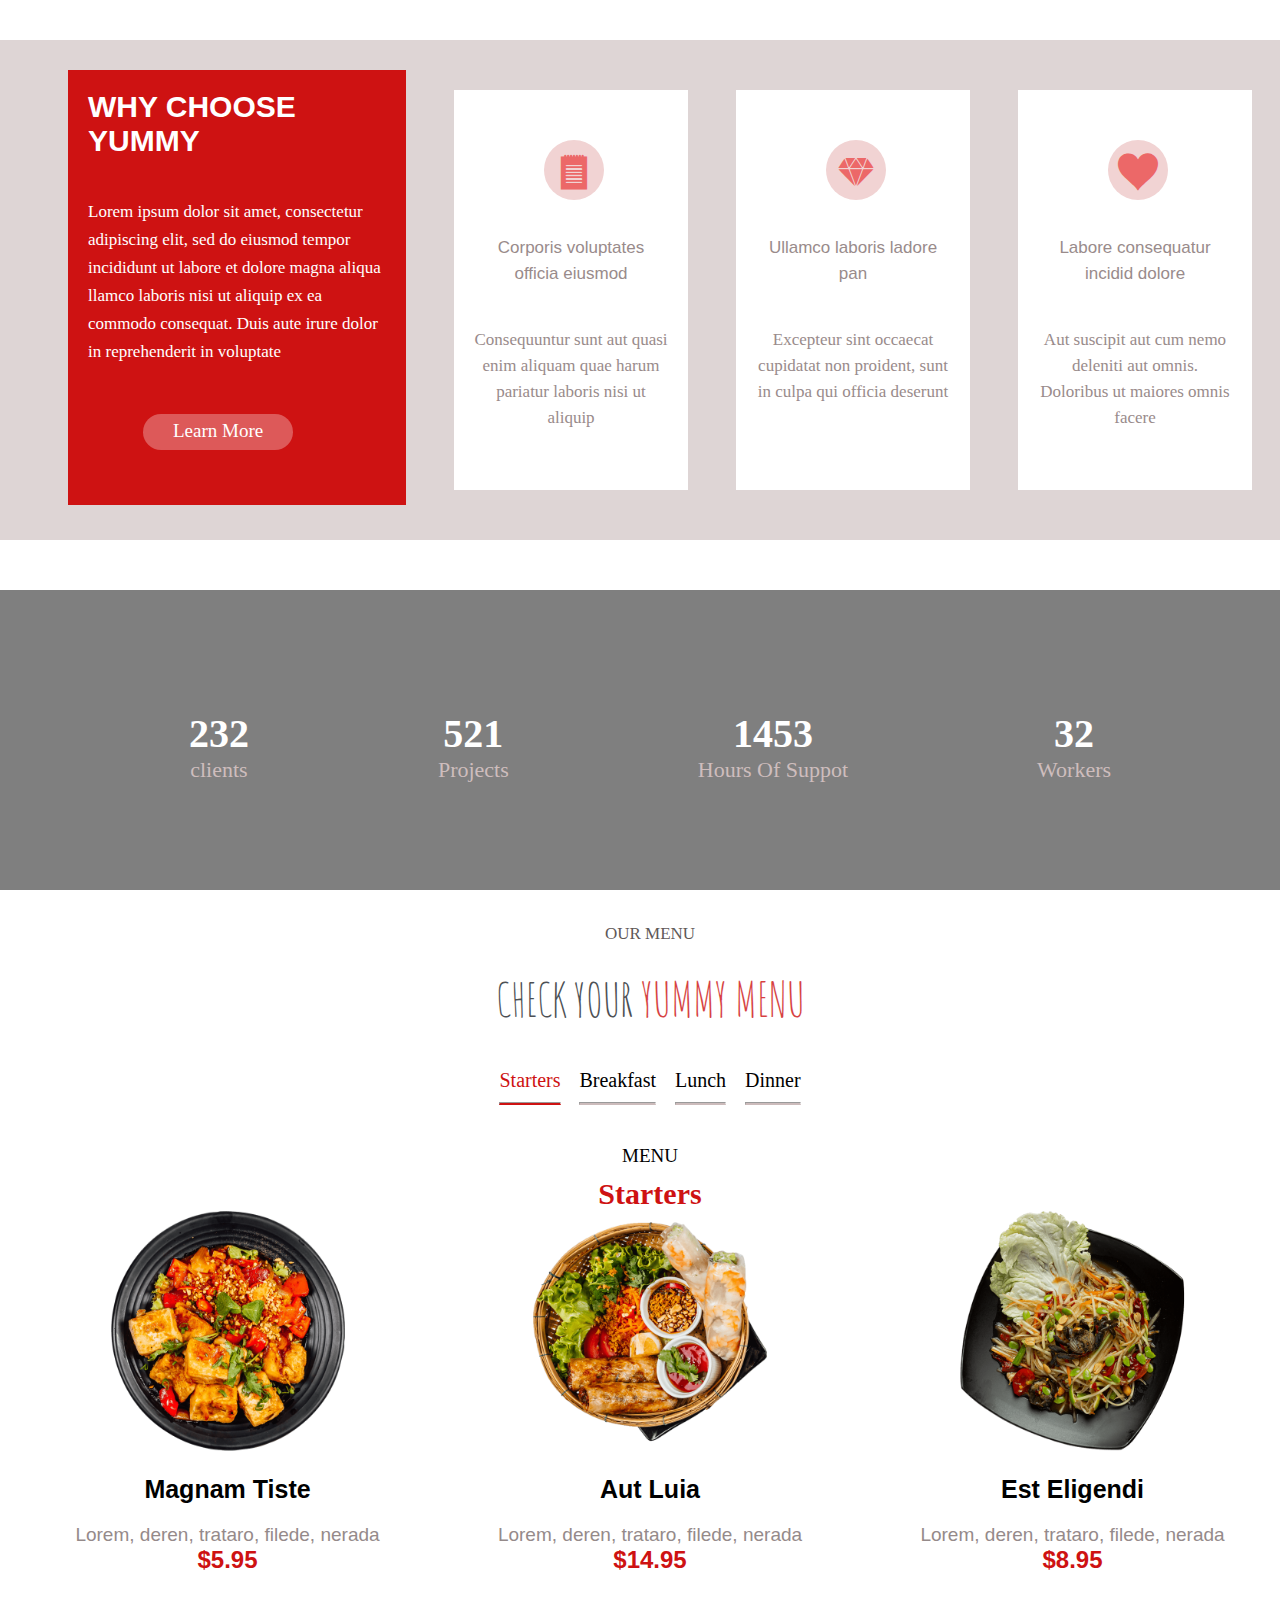
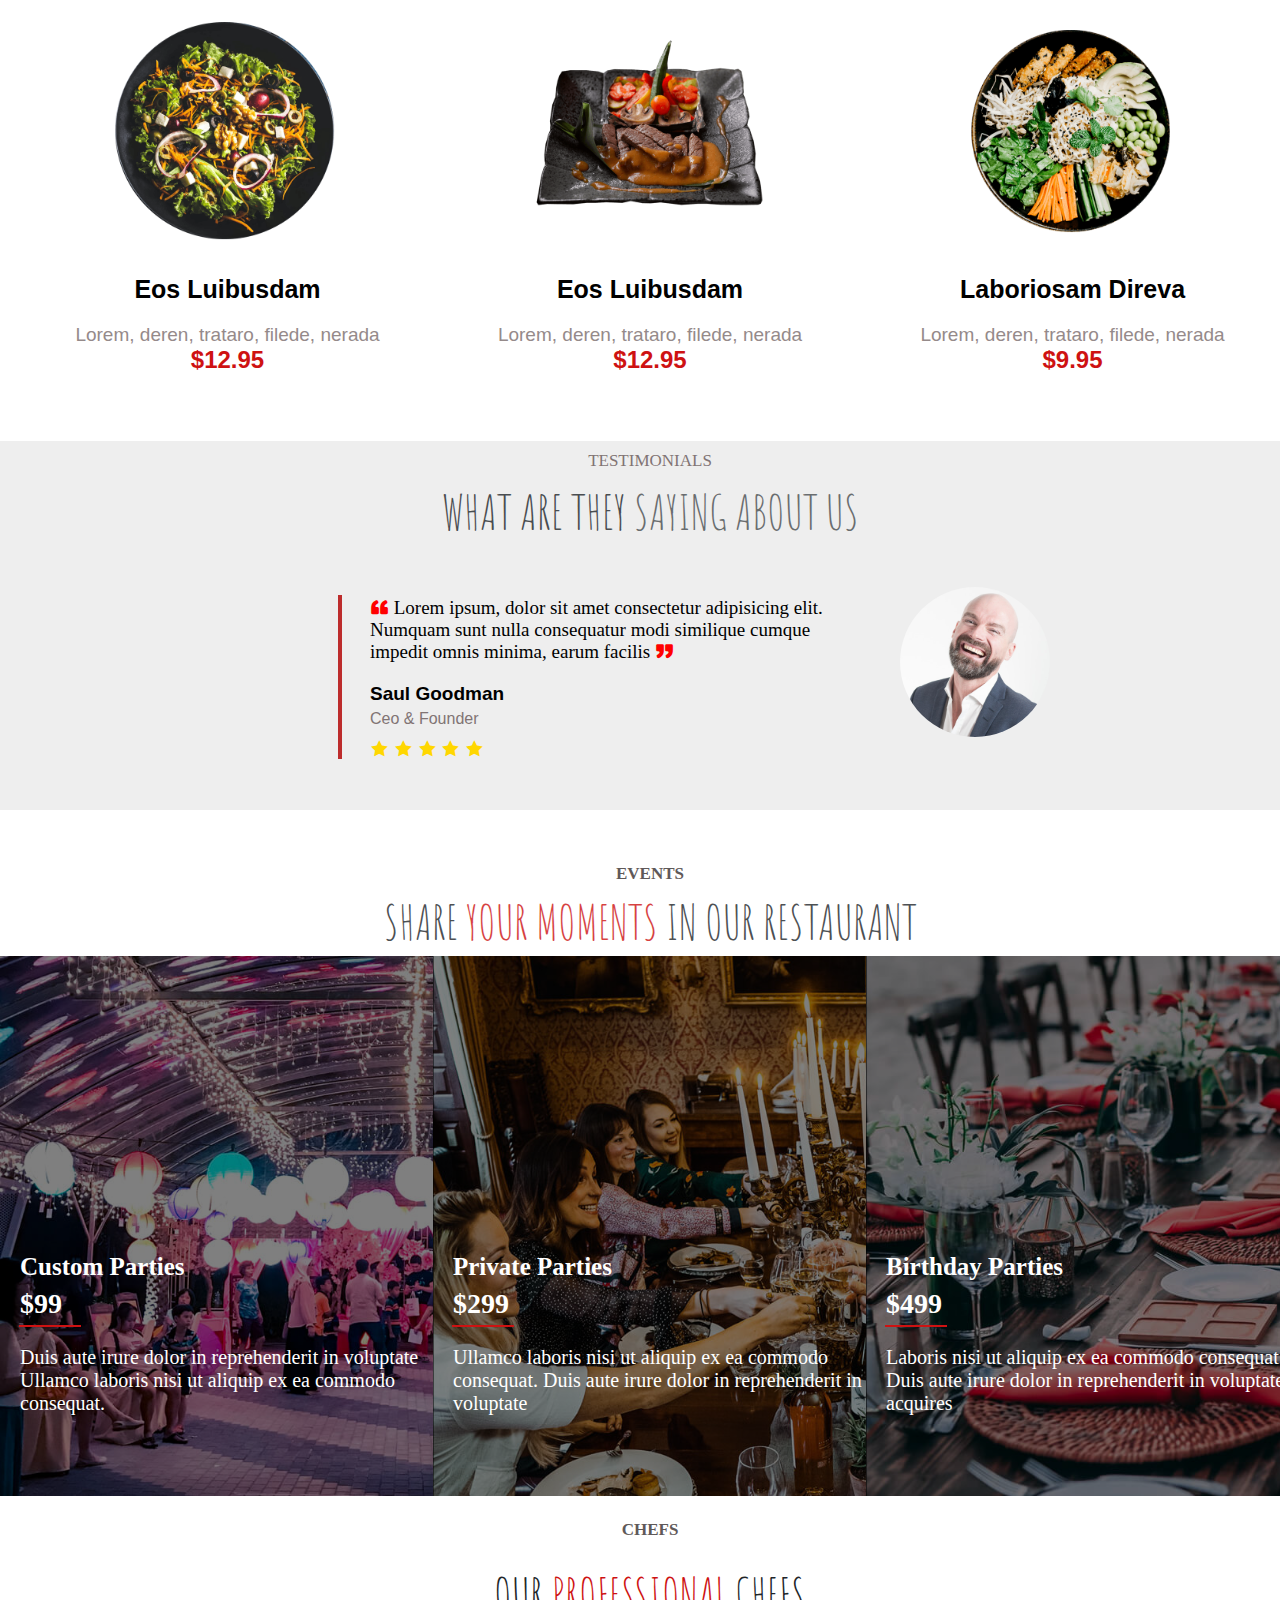
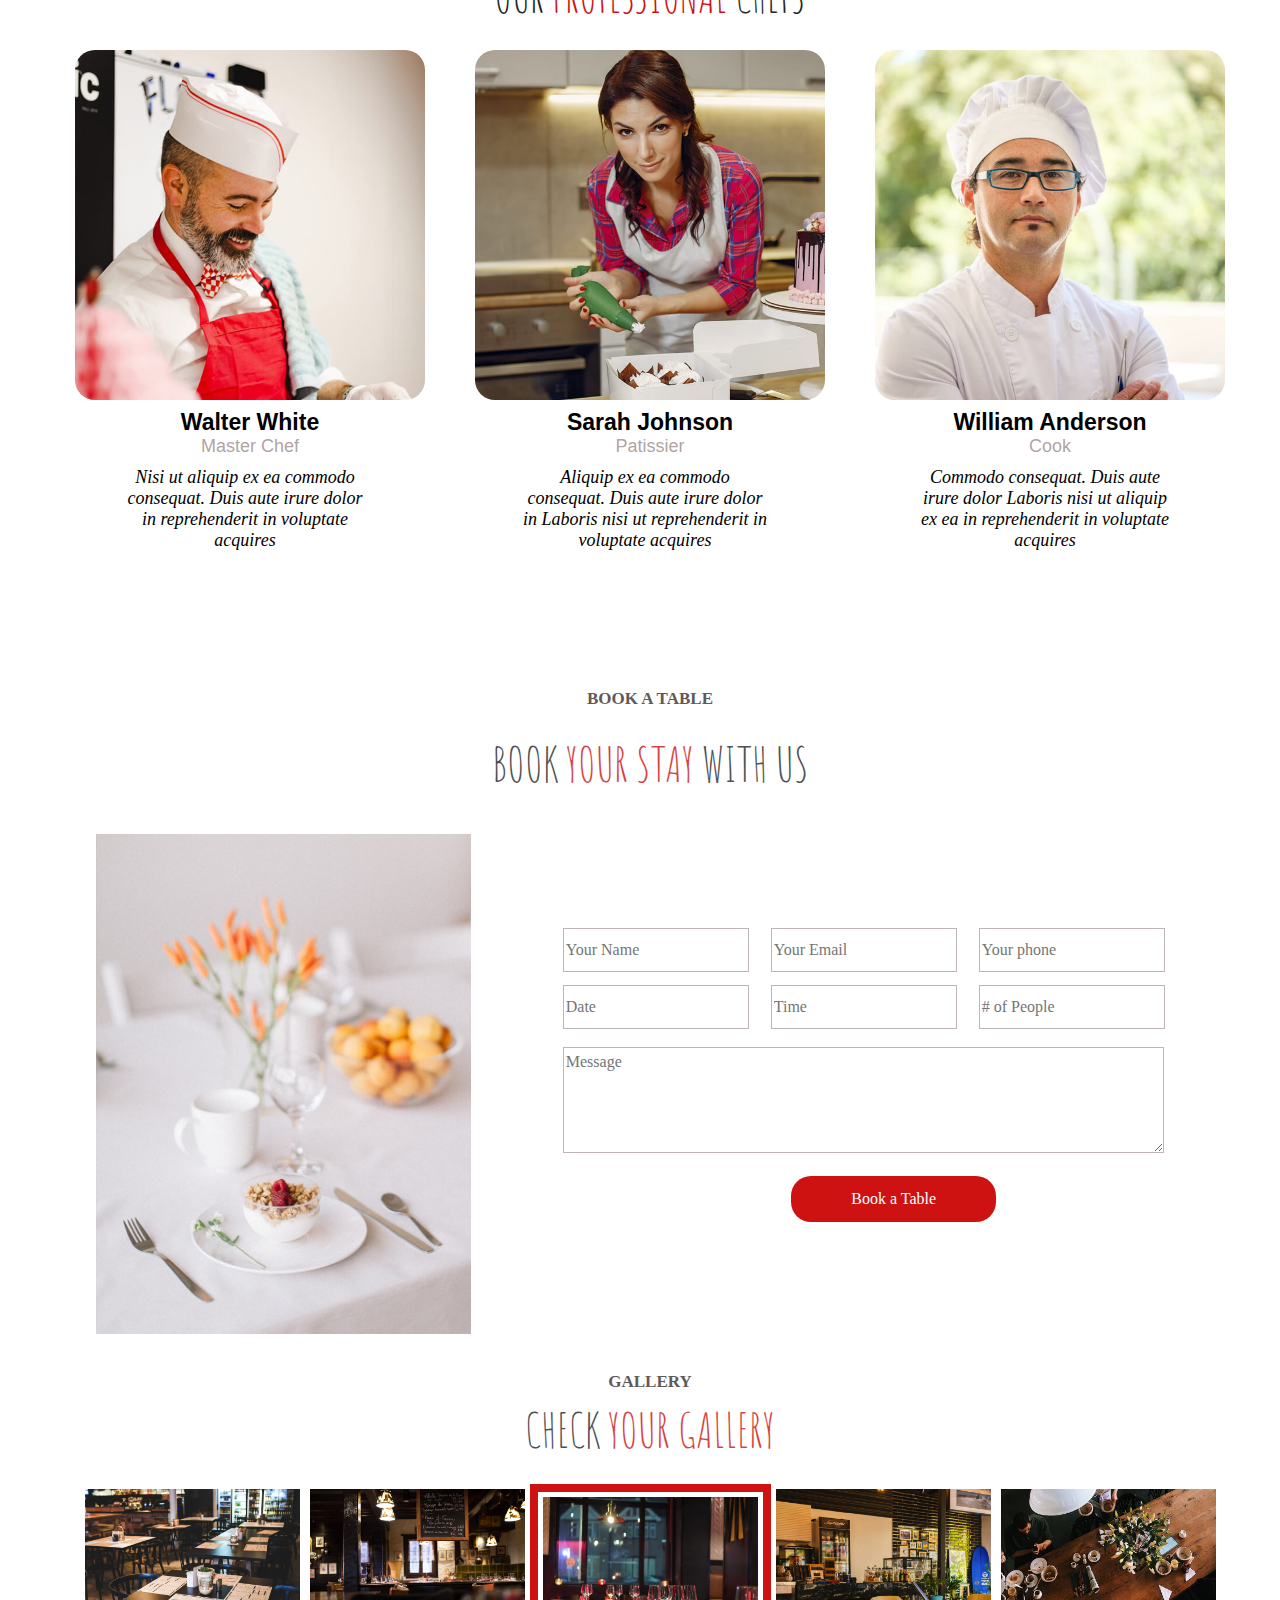
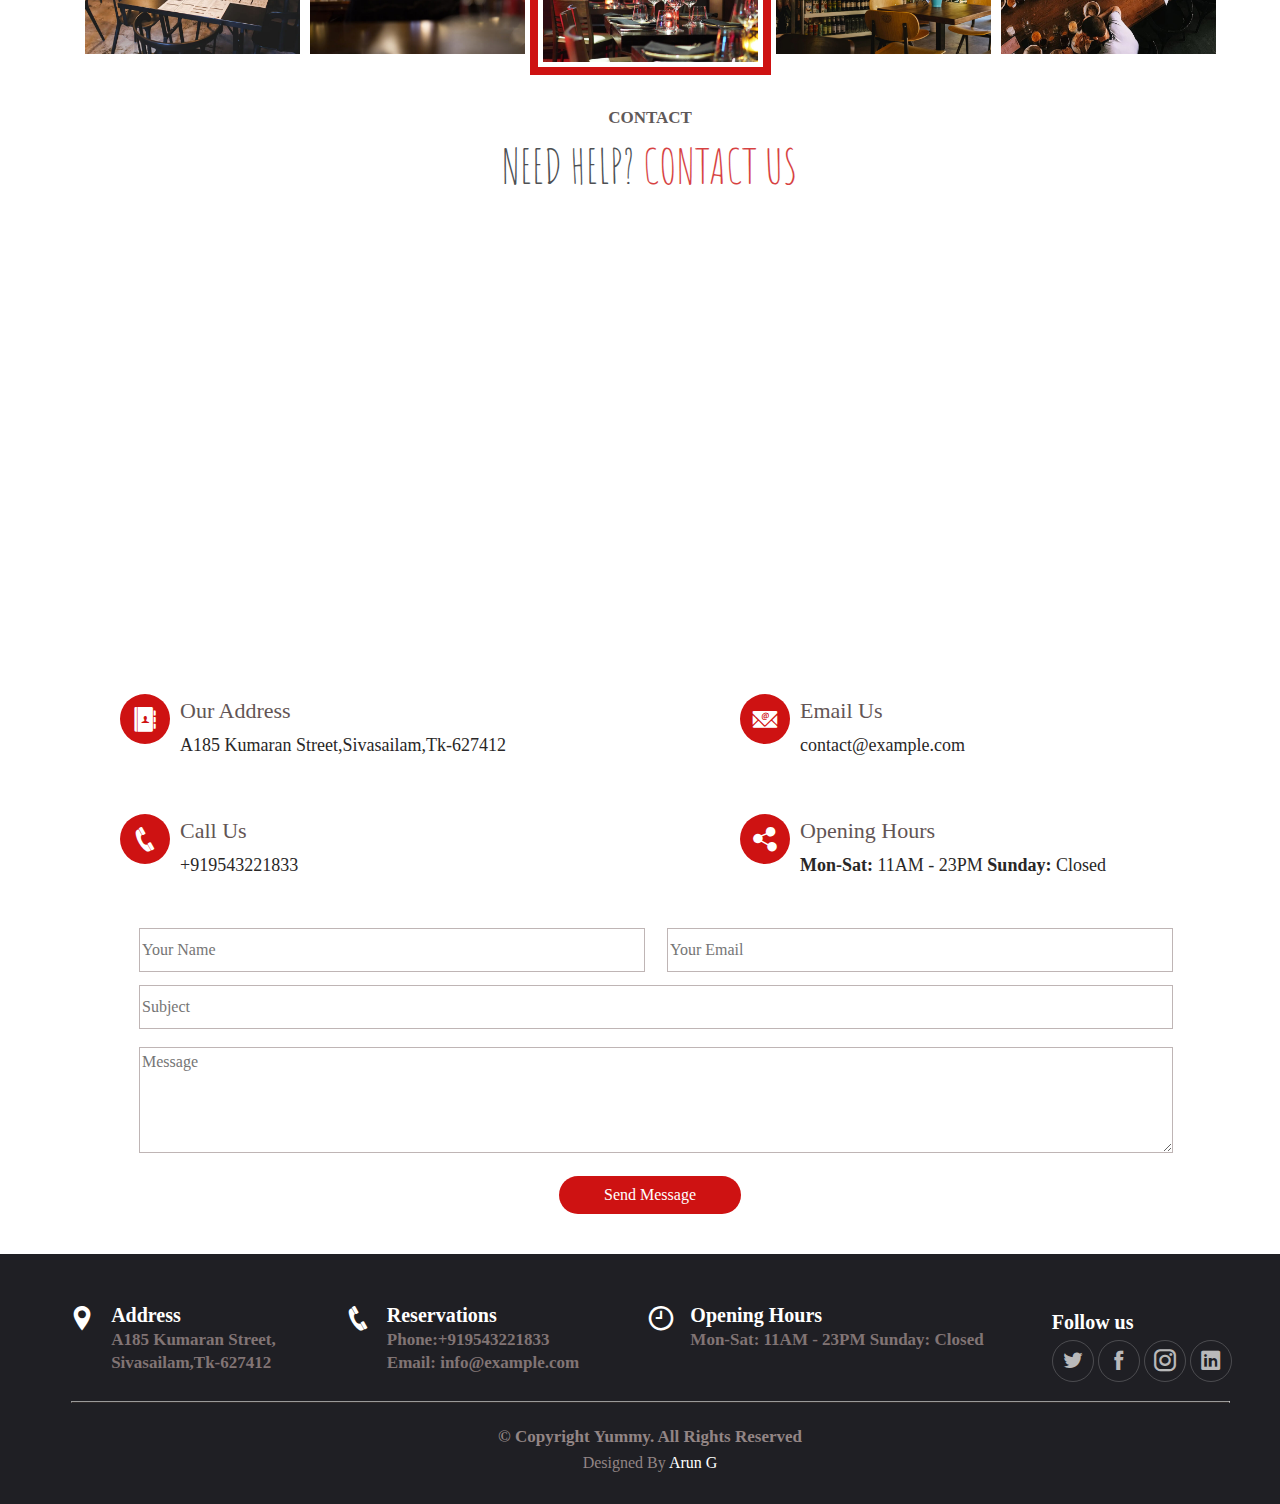
==== commit 6988db80: "Yummy" ====
--- a/index.html
+++ b/index.html
@@ -59,7 +59,7 @@
         </div>
     </section>
     <section class="container">
-        <section class="healthy" id="home">
+        <section class="healthy fontde" id="home">
             <div class="healthy-left">
                 <h3>Enjoy Your Healthy Delicious Food</h3>
                 <p>Lorem ipsum dolor sit amet consectetur, adipisicing elit
@@ -77,7 +77,7 @@
         </section>
 
         <!-- ABOUT US -->
-        <section class="about-us" id="about">
+        <section class="about-us fontde" id="about">
             <section class="about-header">
                 <h2>ABOUT US</h2>
                 <p>Learn More <span class="red-about">About Us</span></p>
@@ -120,29 +120,29 @@
         <!-- WHY CHOOSE YUMMY -->
         <section class="why-choose-yummy">
             <div class="why-learn">
-                <h2>WHY CHOOSE YUMMY</h2>
+                <h2 class="fontde">WHY CHOOSE YUMMY</h2>
                 <p>Lorem ipsum dolor sit amet, consectetur adipiscing elit,
                     sed do eiusmod tempor incididunt ut labore et dolore magna aliqua
                     llamco laboris nisi ut aliquip ex ea commodo consequat.
                     Duis aute irure dolor in reprehenderit in voluptate </p>
                 <a href="#">Learn More</a>
             </div>
-            <div class="why-choose-boxes2">
-                <div class="box2-bg-color">
+            <div class="why-choose-box">
+                <div class="box-bg-color">
                     <i class="icofont-notepad"></i>
                 </div>
                 <p class="why-subtitle">Corporis voluptates officia eiusmod</p>
                 <p>Consequuntur sunt aut quasi enim aliquam quae harum pariatur laboris nisi ut aliquip</p>
             </div>
-            <div class="why-choose-boxes3">
-                <div class="box3-bg-color">
+            <div class="why-choose-box">
+                <div class="box-bg-color">
                     <i class="icofont-diamond"></i>
                 </div>
                 <p class="why-subtitle">Ullamco laboris ladore pan</p>
                 <p> Excepteur sint occaecat cupidatat non proident, sunt in culpa qui officia deserunt</p>
             </div>
-            <div class="why-choose-boxes4">
-                <div class="box4-bg-color">
+            <div class="why-choose-box">
+                <div class="box-bg-color">
                     <i class="icofont-heart-alt"></i>
                 </div>
                 <p class="why-subtitle">Labore consequatur incidid dolore</p>
@@ -329,7 +329,7 @@
             </div>
             <div>
                 <div class="chefs-about">
-                    <div class="chefs-1st-box">
+                    <div class="chefs-box">
                         <div class="chefs-about-seperate">
                             <div class="chefs-img">
                                 <img src="./pic/chefs-1.jpg" width="350px" height="350px">
@@ -341,7 +341,7 @@
                                 </div>
                             </div>
 
-                            <div class="chefs-content1">
+                            <div class="chefs-content">
                                 <h6>Walter White</h6>
                                 <span>Master Chef</span>
                             </div>
@@ -354,7 +354,7 @@
 
 
                     <div>
-                        <div class="chefs-2nd-box">
+                        <div class="chefs-box">
                             <div class="chefs-about-seperate">
                                 <div class="chefs-img">
                                     <img src="./pic/chefs-2.jpg" width="350px" height="350px">
@@ -365,7 +365,7 @@
                                         <a href=""> <i class="icofont-linkedin"></i></a>
                                     </div>
                                 </div>
-                                <div class="chefs-content2">
+                                <div class="chefs-content">
                                     <h6>Sarah Johnson</h6>
                                     <span>Patissier</span>
                                 </div>
@@ -378,7 +378,7 @@
                         </div>
                     </div>
 
-                    <div class="chefs-3rd-box">
+                    <div class="chefs-box">
                         <div class="chefs-about-seperate">
                             <div class="chefs-img">
                                 <img src="./pic/chefs-3.jpg" width="350px" height="350px">
@@ -389,7 +389,7 @@
                                     <a href=""><i class="icofont-linkedin"></i></a>
                                 </div>
                             </div>
-                            <div class="chefs-content3">
+                            <div class="chefs-content">
                                 <h6>William Anderson</h6>
                                 <span>Cook</span>
                             </div>
--- a/css/main.css
+++ b/css/main.css
@@ -2,16 +2,18 @@
     width: 1300px;
     margin: auto;
 }
+.fontde{
+    font-family: "Open Sans", system-ui, -apple-system, "Segoe UI", Roboto, "Helvetica Neue", Arial, "Noto Sans", "Liberation Sans", sans-serif, "Apple Color Emoji", "Segoe UI Emoji", "Segoe UI Symbol", "Noto Color Emoji";
+}
 .navigation{
     display: flex;
     justify-content: space-between;
     width: 1300px;
-    height: 100px;
+    height: 90px;
     margin-left: 25px; 
     font-family: "Inter", sans-serif;;
     position: fixed;
     z-index: 99;
-    box-shadow: #817474 0px 0px 10px;
     background-color: #fff;
 }
 .navigation-logo{
@@ -48,8 +50,8 @@
     background-color: #ce1212;
     text-decoration: none;
     border-radius: 22px;
-    padding: 10px;
-    font-size: 17px;
+    padding: 6px 20PX;
+    font-size: 13px;
 }
 .book-table a:hover{
     background-color: #bc4343;
@@ -125,14 +127,16 @@
     background-color: #c62424;
     text-decoration: none;
     border-radius: 22px;
-    font-size: 19px;
+    font-size: 16px;
     text-align: center;
     margin-top: 72px;
-    padding: 10px;
+    padding: 10px 25px;
+    font-family: "Inter", sans-serif;
 }
 .book-watch .book-a-table:hover{
     background-color: #bc4343;
     transition: 0.6s;
+    
 }
 .watch-video:hover{
     color: #ce1212;
@@ -149,6 +153,7 @@
     transition: 0.5s;
     text-decoration: none;
     padding: 10px;
+    font-family: "Inter", sans-serif;
     margin-top:72px ;
 }   
 .healthy-right{
@@ -279,9 +284,7 @@
     background-color: #fff;
     transition: all ease-in-out 0.4s;
 }
-.why-choose-boxes2,
-.why-choose-boxes3,
-.why-choose-boxes4{
+.why-choose-box{
     width: 18%;
     height: 400px;
     background-color:#fff;
@@ -294,9 +297,7 @@
     margin-top: 65px;
     color: rgb(0, 0, 0)
 }
-.why-choose-boxes2 p,
-.why-choose-boxes3 p,
-.why-choose-boxes4 p{
+.why-choose-box p{
     font-size: 17px;
     padding: 20px;
     line-height: 26px;
@@ -305,17 +306,15 @@
 .icofont-notepad,
 .icofont-diamond,
 .icofont-heart-alt{
-    color: #ce1212;
+    color: #ec6868;
     align-items: center;
     font-size: 40px;
     position: absolute;
     top: 12px;
     left: 10px;
 }
-.box2-bg-color,
-.box3-bg-color,
-.box4-bg-color{
-    background-color: #dfacac;
+.box-bg-color{
+    background-color: #f1d3d3;
     position: relative;
     left: 90px;
     top: 50px;
@@ -324,9 +323,7 @@
     width: 60px;
 
 }
-.why-choose-boxes2:hover,
-.why-choose-boxes3:hover,
-.why-choose-boxes4:hover {
+.why-choose-box:hover {
     transform: scale(1.1);
     transition:0.8s all ;
 }
@@ -466,6 +463,7 @@
     width: 1300px;
     background-color: #eee;
     margin-top: 30px;
+    padding-bottom: 50px;
 }
 .testi-header{
     text-align: center;
@@ -501,8 +499,8 @@
     margin: 40px 0px 0px 40px;
 }
 .testi-vr-line{
-    height: 120px;
-    outline: 2px solid #ff0000;
+    height: 160px;
+    outline: 2px solid #bd2c2c;
 }
 .testi-text{
     font-size: 19px;
@@ -511,18 +509,21 @@
 .testi-staricon{
     margin-left: 30px;
     width: 500px;
+    
 }
 .testi-text h5{
     margin: 20px 0px 0px 30px;
+    font-family: "Inter", sans-serif;
 }
 .testi-ceo{
     color: #817474;
     margin: 5px 30px;
     font-size: 16px;
+    font-family: "Inter", sans-serif;
 }
 .icofont-quote-left,
 .icofont-quote-right{
-    color: #bd2c2c;
+    color:#ff0000 ;
 }
 .testi-staricon{
     color: #ffd700;
@@ -692,15 +693,11 @@
     transition: 2s all;
     margin-right: 10px;
 }
-.chefs-1st-box:hover .chefs-about-seperate,
-.chefs-2nd-box:hover .chefs-about-seperate,
-.chefs-3rd-box:hover .chefs-about-seperate{
+.chefs-box:hover .chefs-about-seperate{
     transform: scale(1.05);
     transition: 0.8s;
 }
-.chefs-1st-box,
-.chefs-2nd-box,
-.chefs-3rd-box{
+.chefs-box{
     width: 380px;
     height: 600px;
     margin-left: 20px;
@@ -716,22 +713,18 @@
     height: 540px;
     width: 360px;
 }
-.chefs-content1,
-.chefs-content2,
-.chefs-content3 {
+.chefs-content{
     text-align: center;
 
 }
-.chefs-content1 h6,
-.chefs-content2 h6,
-.chefs-content3 h6{
+.chefs-content h6{
     font-size: 23px;
-}
-.chefs-content1 span,
-.chefs-content2 span,
-.chefs-content3 span{
+    font-family: "Inter", sans-serif;
+}
+.chefs-content span{
     font-size: 18px;
     color: rgba(171, 155, 155, 0.933);
+    font-family: "Inter", sans-serif;
 }
 .chefs-content-para {
     font-size: 18px;
